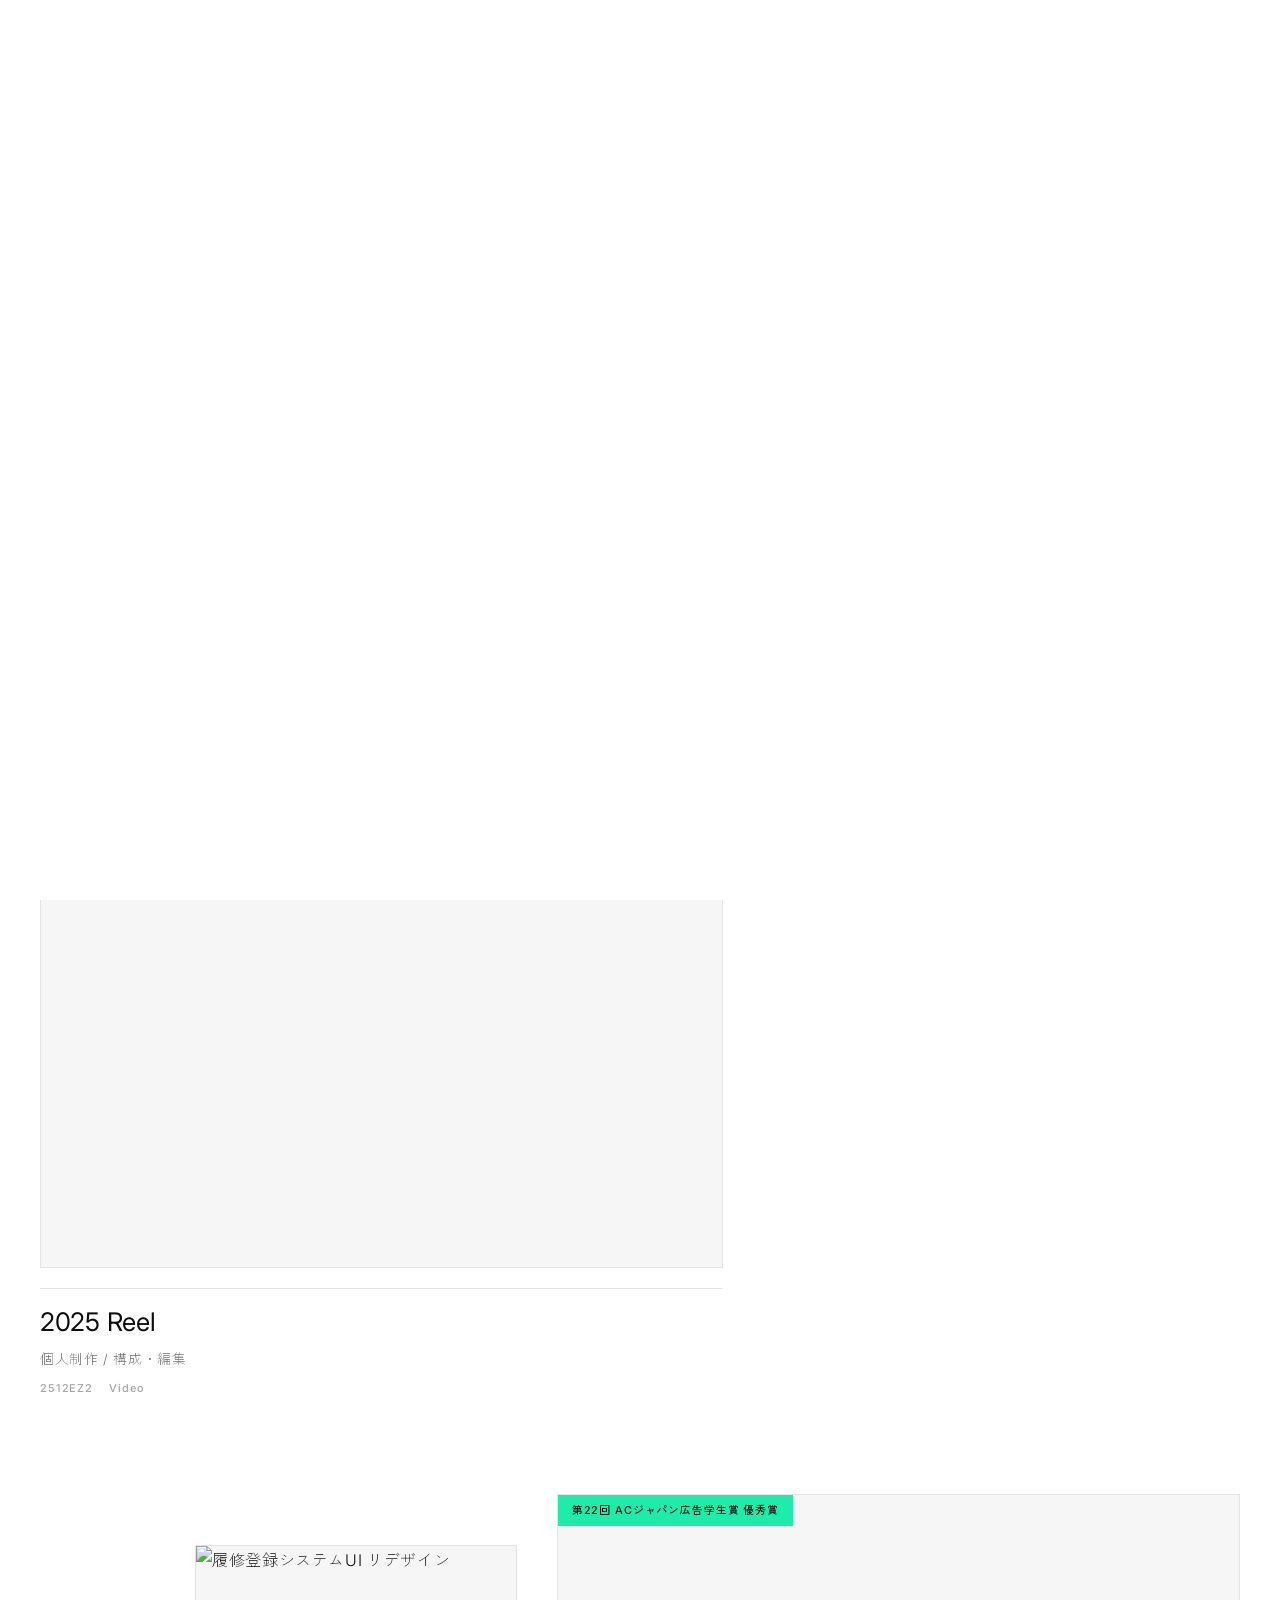
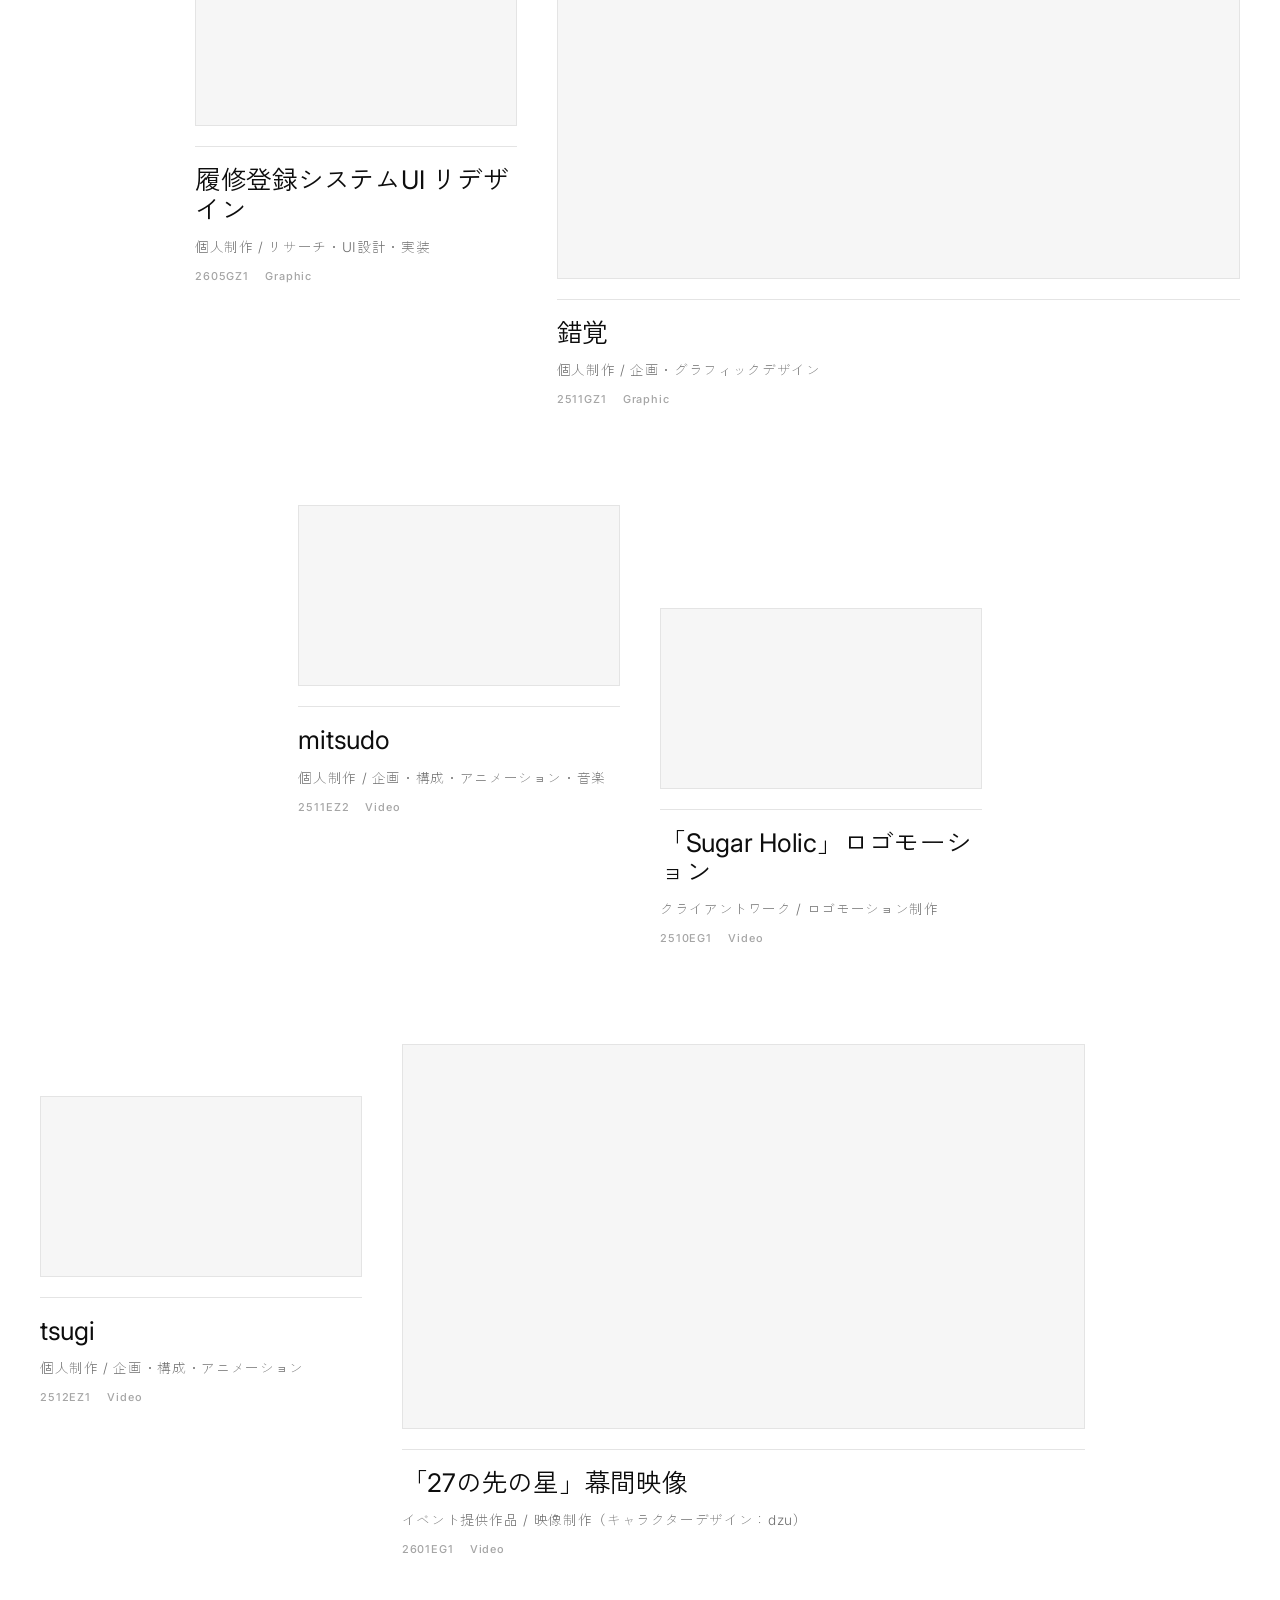
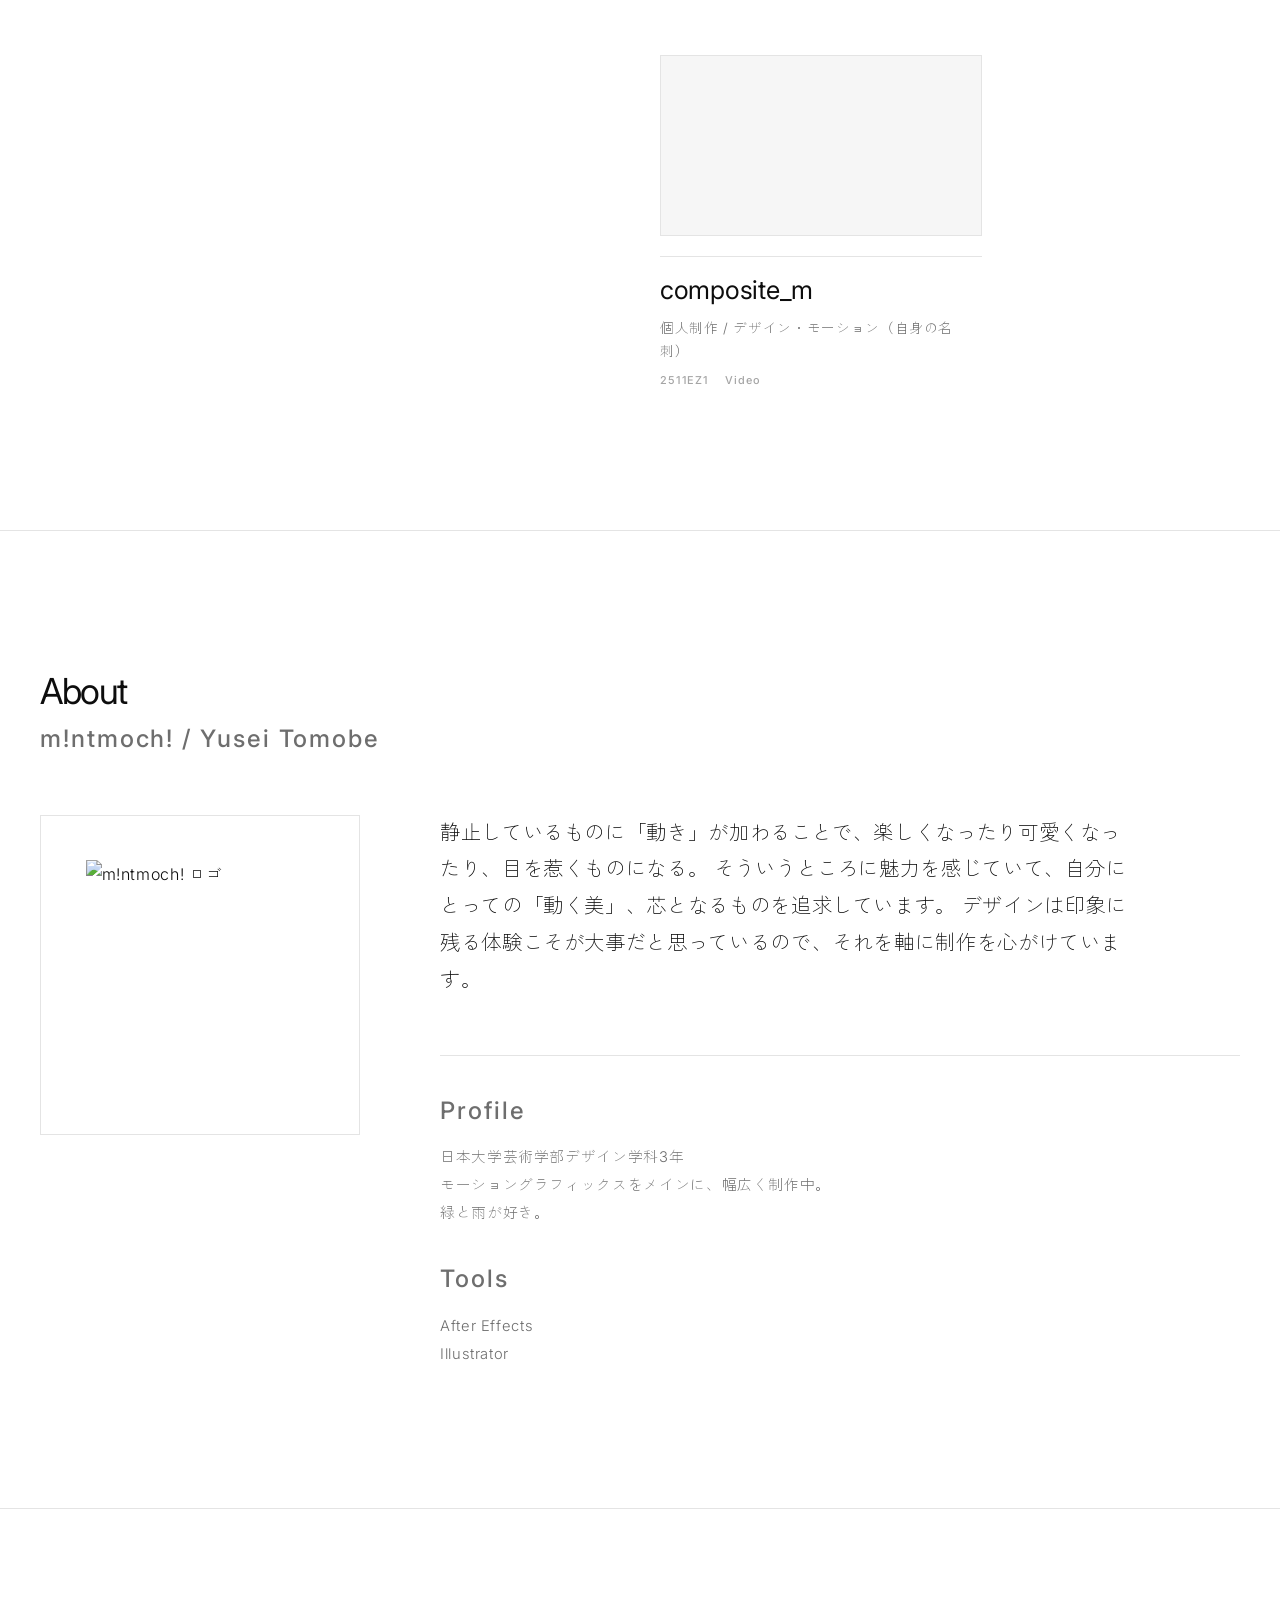
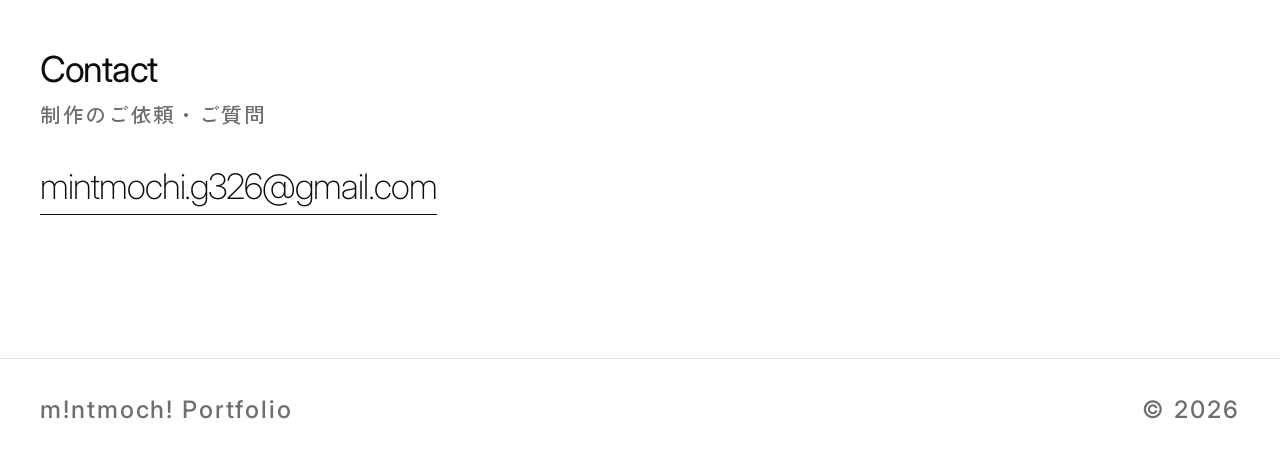
==== index.html @ 68bcf83d "ヘッダーロゴ・左揃え・大小配置・名称統一と、文字の調整パネルを追加 - ヘッダーに線ロゴを入れ、ホバーで1文字ずつ描き直す動きを追加 - スクロール進捗バーをヘッダー下端へ移し、4pxに - 見出し・" ====
<!DOCTYPE html>
<html lang="ja">

<head>
    <meta charset="UTF-8">
    <meta name="viewport" content="width=device-width, initial-scale=1.0">
    <!-- 検索エンジンには載せず、URLを直接知っている人だけが見られる状態にしている -->
    <meta name="robots" content="noindex,nofollow">

    <title>m!ntmoch! Portfolio</title>
    <meta name="description" content="友部優聖（m!ntmoch!）のポートフォリオ。日本大学芸術学部デザイン学科。制作物をまとめています。">
    <meta name="theme-color" content="#ffffff">

    <!-- OGP：URLをSNSやメールで共有したときに出るカード -->
    <meta property="og:type" content="website">
    <meta property="og:site_name" content="m!ntmoch! Portfolio">
    <meta property="og:title" content="m!ntmoch! Portfolio">
    <meta property="og:description" content="友部優聖（m!ntmoch!）のポートフォリオ。日本大学芸術学部デザイン学科。制作物をまとめています。">
    <meta property="og:url" content="https://mm-g326.github.io/">
    <meta property="og:image" content="https://mm-g326.github.io/assets/images/og-image.jpg">
    <meta property="og:image:width" content="1200">
    <meta property="og:image:height" content="630">
    <meta name="twitter:card" content="summary_large_image">

    <link rel="icon" href="./assets/favicon.svg" type="image/svg+xml">

    <link rel="preconnect" href="https://fonts.googleapis.com">
    <link rel="preconnect" href="https://fonts.gstatic.com" crossorigin>
    <link
        href="https://fonts.googleapis.com/css2?family=Inter:wght@200;300;400;500&family=Zen+Kaku+Gothic+New:wght@300;400;500&display=swap"
        rel="stylesheet">
    <link rel="stylesheet" href="style.css">
</head>

<body id="top">

    <!-- Splash Screen（そのブラウザで1回だけ再生） -->
    <div id="splash-screen">
        <video id="splash-video" src="./assets/videos/mmlogo_2.mp4" autoplay muted playsinline></video>
    </div>

    <!-- スクロール進捗バー（ヘッダー下端に沿う。このサイトで唯一グラデーションを使う場所） -->
    <div class="scroll-progress" aria-hidden="true"><span id="scroll-progress-bar"></span></div>

    <!-- Header -->
    <header class="site-header" id="site-header">
        <a href="#top" class="site-logo" id="site-logo" aria-label="m!ntmoch! トップへ">
            <!-- ロゴ（assets/favicon.svg）の文字ごとの線を使い、ホバーで1文字ずつ描き直す。
                 奥の紺が影、手前のミントが本体。動きは script.js「5. ヘッダーロゴ」と style.css 04 -->
            <svg class="logo-svg" viewBox="66 192 462 210" aria-hidden="true">
                <g class="logo-shadow" transform="translate(1.7 2.01)">
                    <g style="--i: 0"><polyline points="300.69 279.84 156.42 212.57 156.42 241.26 78.77 205.05 78.77 272.19" pathLength="1"/></g>
                    <g style="--i: 1"><line x1="316.25" y1="264.26" x2="221.88" y2="220.26" pathLength="1"/><circle cx="338.11" cy="277.38" r="11.03" pathLength="1"/></g>
                    <g style="--i: 2"><polyline points="405.02 305.69 405.04 271.64 366.58 253.71 366.5 365.97" pathLength="1"/></g>
                    <g style="--i: 3"><line x1="432.41" y1="318.21" x2="432.44" y2="238.55" pathLength="1"/><line x1="464.17" y1="277.48" x2="403.31" y2="249.09" pathLength="1"/></g>
                    <g style="--i: 4"><polyline points="314.2 368.42 169.94 301.14 169.94 329.83 92.28 293.62 92.28 360.76" pathLength="1"/></g>
                    <g style="--i: 5"><polyline points="250.37 313.09 288.82 331.02 288.82 296.96 250.37 279.03 250.35 313.09" pathLength="1"/></g>
                    <g style="--i: 6"><polyline points="346.97 357.01 308.52 339.08 308.52 305.03 346.97 322.96" pathLength="1"/></g>
                    <g style="--i: 7"><polyline points="405.02 383 405.04 348.95 366.58 331.02" pathLength="1"/></g>
                    <g style="--i: 8"><line x1="483.61" y1="366.08" x2="389.24" y2="322.07" pathLength="1"/><circle cx="505.47" cy="379.2" r="11.03" pathLength="1"/></g>
                </g>
                <g class="logo-front" transform="translate(-1.69 -2.01)">
                    <g style="--i: 0"><polyline points="300.69 279.84 156.42 212.57 156.42 241.26 78.77 205.05 78.77 272.19" pathLength="1"/></g>
                    <g style="--i: 1"><line x1="316.25" y1="264.26" x2="221.88" y2="220.26" pathLength="1"/><circle cx="338.11" cy="277.38" r="11.03" pathLength="1"/></g>
                    <g style="--i: 2"><polyline points="405.02 305.69 405.04 271.64 366.58 253.71 366.5 365.97" pathLength="1"/></g>
                    <g style="--i: 3"><line x1="432.41" y1="318.21" x2="432.44" y2="238.55" pathLength="1"/><line x1="464.17" y1="277.48" x2="403.31" y2="249.09" pathLength="1"/></g>
                    <g style="--i: 4"><polyline points="314.2 368.42 169.94 301.14 169.94 329.83 92.28 293.62 92.28 360.76" pathLength="1"/></g>
                    <g style="--i: 5"><polyline points="250.37 313.09 288.82 331.02 288.82 296.96 250.37 279.03 250.35 313.09" pathLength="1"/></g>
                    <g style="--i: 6"><polyline points="346.97 357.01 308.52 339.08 308.52 305.03 346.97 322.96" pathLength="1"/></g>
                    <g style="--i: 7"><polyline points="405.02 383 405.04 348.95 366.58 331.02" pathLength="1"/></g>
                    <g style="--i: 8"><line x1="483.61" y1="366.08" x2="389.24" y2="322.07" pathLength="1"/><circle cx="505.47" cy="379.2" r="11.03" pathLength="1"/></g>
                </g>
            </svg>
        </a>
        <nav class="site-nav" aria-label="メインメニュー">
            <a href="#works">Works</a>
            <a href="#about">About</a>
            <a href="#contact">Contact</a>
        </nav>
    </header>

    <main>
        <!-- Hero：タイポと動画を左右に並べて1画面に収め、下の Works が先に見え始めるようにしている -->
        <section class="hero">
            <div class="container hero-inner">
                <div class="hero-text">
                    <h1 class="hero-title">m!ntmoch! Portfolio</h1>
                    <p class="hero-lead"></p>
                </div>
                <div class="hero-media">
                    <video src="./assets/videos/HPB.mp4" autoplay loop muted playsinline aria-hidden="true"></video>
                </div>
            </div>
        </section>

        <!-- Works -->
        <section id="works" class="section">
            <div class="container">
                <div class="section-head fade-on-scroll">
                    <h2 class="section-title">Works</h2>
                    <span class="label" id="works-count"></span>
                </div>

                <div class="works-bar fade-on-scroll">
                    <p class="works-note"></p>
                    <div class="works-filter" role="group" aria-label="カテゴリーで絞り込み">
                        <button class="filter-btn active" data-filter="all" aria-pressed="true">All</button>
                        <button class="filter-btn" data-filter="video" aria-pressed="false">Video</button>
                        <button class="filter-btn" data-filter="graphic" aria-pressed="false">Graphic</button>
                    </div>
                </div>

                <!-- 作品カードは works-data.js の内容から home.js が自動生成します -->
                <div class="works-grid" id="works-grid"></div>
            </div>
        </section>

        <!-- About -->
        <section id="about" class="section">
            <div class="container">
                <div class="section-head fade-on-scroll">
                    <h2 class="section-title">About</h2>
                    <span class="label">m!ntmoch! / Yusei Tomobe</span>
                </div>

                <div class="about-grid">
                    <div class="about-media fade-on-scroll">
                        <img src="./assets/favicon.svg" alt="m!ntmoch! ロゴ" width="476" height="476"
                            class="about-logo">
                    </div>

                    <div class="about-body fade-on-scroll">
                        <p class="about-intro">
                            静止しているものに「動き」が加わることで、楽しくなったり可愛くなったり、目を惹くものになる。
                            そういうところに魅力を感じていて、自分にとっての「動く美」、芯となるものを追求しています。
                            デザインは印象に残る体験こそが大事だと思っているので、それを軸に制作を心がけています。
                        </p>

                        <dl class="about-meta">
                            <div>
                                <dt class="label">Profile</dt>
                                <dd>日本大学芸術学部デザイン学科3年<br>モーショングラフィックスをメインに、幅広く制作中。<br>緑と雨が好き。</dd>
                            </div>
                            <div>
                                <dt class="label">Tools</dt>
                                <dd>
                                    <ul class="about-tools">
                                        <li>After Effects</li>
                                        <li>Illustrator</li>
                                    </ul>
                                </dd>
                            </div>
                        </dl>
                    </div>
                </div>
            </div>
        </section>

        <!-- Contact -->
        <section id="contact" class="section">
            <div class="container">
                <div class="section-head fade-on-scroll">
                    <h2 class="section-title">Contact</h2>
                    <span class="label label-ja">制作のご依頼・ご質問</span>
                </div>
                <a href="mailto:mintmochi.g326@gmail.com" class="contact-email fade-on-scroll">
                    mintmochi.g326@gmail.com
                </a>
            </div>
        </section>
    </main>

    <footer class="site-footer">
        <div class="container">
            <span class="label">m!ntmoch! Portfolio</span>
            <span class="label">&copy; 2026</span>
        </div>
    </footer>

    <!-- データ → 共通処理 → このページ専用処理、の順で読み込む -->
    <script src="works-data.js"></script>
    <script src="script.js"></script>
    <script src="home.js"></script>
</body>

</html>
---- style.css ----
/* ===================================================================
   m!ntmoch! Portfolio - スタイルシート

   【デザインの方針】
     ・白ベース。面は「色」ではなく「罫線と余白」で分ける。
     ・巨大な見出しと極小のラベル、その対比だけで情報の階層を作る。
     ・角丸・影・枠線の装飾は使わない。
     ・色はミント（#1decaa）1色。ミント→ピンクのグラデーションは
       ヘッダー下端のスクロール進捗バー1箇所だけに限定する。
     ・フォントは細め（Light〜Regular）で統一する。

   【目次】
     00. 文字の調整パネル ← 文字サイズ・太さ・見出しまわりの余白はここだけ触ればよい
     01. 変数
     02. ベース
     03. 共通パーツ（ラベル / セクション見出し）
     04. スクロール進捗バー・ヘッダー
     05. ヒーロー
     06. Works
     07. 作品カード
     08. About
     09. Contact / フッター
     10. 作品詳細ページ
     11. スプラッシュ画面
     12. スクロール演出
     13. レスポンシブ
   =================================================================== */


/* ===================================================================
   00. 文字の調整パネル（VS Code で触るのはまずここ）

   見出し・ラベル・余白など、文字まわりの「よく調整する値」をここに集めた。
   下の各スタイルはこの変数を参照しているので、ここの数値を変えるだけで反映される。
   clamp(最小, 画面幅に比例, 最大) は、画面幅に応じて最小〜最大の間で伸び縮みする指定。
   =================================================================== */
:root {
    /* --- ヒーロー（ページ最上部の「m!ntmoch! Portfolio」） --- */
    --hero-title-size: clamp(2.8rem, 4vw, 6.5rem);

    /* --- セクション見出し（Works / About / Contact） --- */
    --section-title-size: clamp(2rem, 2.8vw, 2.75rem);
    /* 太さ。読み込んでいるのは 200 / 300 / 400 / 500 の4段階（それ以外は効かない） */
    --section-title-weight: 400;

    /* --- ラベル（見出し下の「08 Projects」、Profile / Tools、フッターなど） --- */
    /* 英字のラベル */
    --label-size: 1.5rem;
    /* 日本語のラベル（class="label label-ja" を付けたもの。今は「制作のご依頼・ご質問」だけ）。
       和文フォントは同じ数値でも英字より大きく見えるので、別に調整できるようにしてある */
    --label-size-ja: 1.3rem;
    --label-weight: 500;
    --label-tracking: 0.08em;

    /* --- 見出しまわりの余白 --- */
    /* 見出しとその下のラベルの間 */
    --section-head-gap: 8px;
    /* 見出しブロックから中身（作品一覧・本文）までの間 */
    --section-head-space: 56px;
    /* Contact だけ別指定。見出しブロックからメールアドレスまでの間 */
    --contact-head-space: 24px;

    /* --- Contact のメールアドレス --- */
    --contact-email-size: clamp(1rem, 3vw, 2.2rem);
}


/* ===================================================================
   01. 変数
   =================================================================== */
:root {
    /* 背景と文字。黒は #000 ではなく少し柔らげた #0d0d0d */
    --bg: #ffffff;
    --bg-sub: #f6f6f6;
    --ink: #0d0d0d;
    --ink-mid: #6e6e6e;
    --ink-weak: #a5a5a5;
    --line: #e4e4e4;

    /* アクセント。使う量を絞るほど効く */
    --mint: #1decaa;
    --pink: #eb2b98;
    --gradient-signature: linear-gradient(90deg, var(--mint), var(--pink));

    /* 欧文は Inter、和文は Zen Kaku Gothic New。
       両方を1つの font-family に並べると、文字ごとに自動で使い分けられる。 */
    --font: 'Inter', 'Zen Kaku Gothic New', sans-serif;

    /* 固定ヘッダーの高さ。ページ内ジャンプのズレ補正にも使う */
    --header-h: 72px;

    /* --- フォントサイズの段階 ---
       clamp() を使わない固定サイズは、この5段階だけを使う。
       以前は 0.66〜1rem の間に10種類が散らばっていたのを整理した。
       根拠は Ant Design の「フォントスケールは3〜5種類程度に抑えるべき」。

         1rem    … 本文
         0.92rem … 補足テキスト（キャプション、メタ情報の値、ロゴ）
         0.85rem … ナビ・操作要素（メニュー、フィルター、担当表記）
         0.75rem … 小さいラベル（戻るリンク、ダミー表示）
         0.68rem … 極小ラベル（作品コード、項目名）
       .label（見出し下の小字など）のサイズは「00. 文字の調整パネル」で個別に決めている。

       唯一の例外が .detail-award（0.78rem）。理由はその定義箇所のコメント参照。
       新しいサイズを足したくなったら、まず上のどれかに収まらないか考えること。 */

    /* 実測: 109ichiki.com が使っている曲線と完全に一致していたので据え置き。
       参考6サイト中4サイト（109ichiki / ds-k / komeinc / zeroten）が
       x1 が小さく(0.09〜0.22) y2 が 1 の ease-out 系だった。
       残り2つは別系統で、arkreis は ease-in-out 寄りの cubic-bezier(.785,.135,.15,.86)、
       unium は y1 が 1 を超えるオーバーシュート系の cubic-bezier(.4,1.07,1,1)。
       「全サイト共通」ではないので、4/6 の多数派に乗っている、という理解が正しい。 */
    --ease-out: cubic-bezier(0.16, 1, 0.3, 1);
}


/* ===================================================================
   02. ベース
   =================================================================== */
*,
*::before,
*::after {
    box-sizing: border-box;
    margin: 0;
    padding: 0;
}

html {
    /* ページ内リンクのジャンプだけ滑らかにする（ホイール操作はブラウザ標準のまま） */
    scroll-behavior: smooth;
}

body {
    font-family: var(--font);
    /* 本文は Light。細さがこのサイトの基本トーン */
    font-weight: 300;
    font-size: 1rem;
    /* 実測: 参考6サイトの和文本文は 1.6〜1.8 に集中（ds-k 1.8 / zeroten 1.6） */
    line-height: 1.75;
    /* 実測: 和文の本文には正の字送りを入れるのが共通。zeroten が .04em を93回使用 */
    letter-spacing: 0.04em;
    background-color: var(--bg);
    color: var(--ink);
    -webkit-font-smoothing: antialiased;
    overflow-x: hidden;
}

h1,
h2,
h3 {
    font-weight: 300;
    line-height: 1.15;
    letter-spacing: -0.02em;
}

a {
    color: inherit;
    text-decoration: none;
}

img,
video,
svg {
    display: block;
    max-width: 100%;
}

ul {
    list-style: none;
}

/* JSが hidden 属性で出し分けしている要素を、確実に隠す */
[hidden] {
    display: none !important;
}

a:focus-visible,
button:focus-visible {
    outline: 2px solid var(--mint);
    outline-offset: 4px;
}

/* コンテナ幅を持たず、左右の余白だけで制御する全幅レイアウト。
   実測で参考6サイト中4サイト（109ichiki / ds-k / unium / arkreis）がこの方式だった。
   作品を画面幅いっぱいに見せられるのが利点。
   代わりに、長く読ませるテキストには個別に max-width を置いて行長を抑える。 */
.container {
    width: 100%;
    padding: 0 40px;
}

/* 読ませる文章は行長を抑える。全角で 30〜46 文字程度に収まる幅 */
.about-intro,
.works-note {
    max-width: 34em;
}

.section {
    padding: 140px 0;
    /* 固定ヘッダーに見出しが隠れないようにする */
    scroll-margin-top: var(--header-h);
}

/* セクションの区切りは、背景色ではなく1本の罫線で行う */
.section + .section > .container {
    border-top: 1px solid var(--line);
    padding-top: 0;
}

.section + .section {
    padding-top: 0;
}

.section + .section .section-head {
    padding-top: 140px;
}


/* ===================================================================
   03. 共通パーツ
   =================================================================== */

/* 極小ラベル。作品コード・項目名・注釈など、
   「読ませない情報」はすべてこのスタイルに統一する。
   字送りは 0.08em。実測では ds-k が .08em を244回使っており、6サイト中の最頻値。
   0.16em は実測の最大値(.11em)より広く、間延びして見えるため下げた。
   以前は text-transform: uppercase で全部大文字にしていたが、書いたとおりの表記で出すことにした
   （大文字にしたい箇所は HTML 側で大文字で書く）。 */
.label {
    display: inline-block;
    font-size: var(--label-size);
    font-weight: var(--label-weight);
    letter-spacing: var(--label-tracking);
    line-height: 1.6;
    color: var(--ink-mid);
}

.label-ja {
    font-size: var(--label-size-ja);
}

/* セクション見出し。英字の見出しの真下にラベルを置き、情報をすべて左端に揃える。
   以前は見出しを左・ラベルを右端に離していたが、視線が左右に往復して疲れるため変更。
   ページ全体で「左端を縦に読み下ろせば全部わかる」状態を保つこと。 */
.section-head {
    display: flex;
    flex-direction: column;
    align-items: flex-start;
    gap: var(--section-head-gap);
    margin-bottom: var(--section-head-space);
}

#contact .section-head {
    margin-bottom: var(--contact-head-space);
}

/* 以前は最大 6rem あり、本文との差が大きすぎて見出しだけ浮いていた。
   作品カードの作品名（最大 1.6rem）の2倍弱に抑え、ページの中に馴染ませる */
.section-title {
    font-size: var(--section-title-size);
    font-weight: var(--section-title-weight);
    letter-spacing: -0.04em;
}

/* ===================================================================
   04. スクロール進捗バー・ヘッダー
   =================================================================== */

/* このサイトで唯一グラデーションを使う場所。
   装飾ではなく「今どこにいるか」を示す機能として置いている。
   画面の最上端（2px）では目に入らなかったので、ヘッダーの下端に沿わせて太くした。
   ヘッダーの罫線（1px）の上に重ねて、罫線が色で満ちていくように見せる。 */
.scroll-progress {
    position: fixed;
    top: calc(var(--header-h) - 4px);
    left: 0;
    width: 100%;
    height: 4px;
    z-index: 1200;
    pointer-events: none;
}

.scroll-progress span {
    display: block;
    height: 100%;
    width: 0;
    background: var(--gradient-signature);
    transform-origin: left center;
}

.site-header {
    position: fixed;
    top: 0;
    left: 0;
    width: 100%;
    height: var(--header-h);
    z-index: 1100;
    display: flex;
    align-items: center;
    justify-content: space-between;
    gap: 24px;
    padding: 0 40px;
    /* 最初は透明。スクロールすると白い下地と罫線が出る */
    background-color: transparent;
    border-bottom: 1px solid transparent;
    transition: background-color 0.4s ease, border-color 0.4s ease;
}

.site-header.is-scrolled {
    background-color: rgba(255, 255, 255, 0.82);
    backdrop-filter: blur(12px);
    border-bottom-color: var(--line);
}

/* ヘッダーロゴ。assets/favicon.svg と同じ線のロゴを、文字ごとに分けて埋め込んでいる。
   色はサイトのミント(#1decaa)ではなく、ロゴ本来の2色（ミント #53ba9a / 紺 #242b59）。
   小さく表示すると元の線幅(4)では細すぎて消えるので、ここだけ太くしている。 */
.site-logo {
    display: block;
    line-height: 0;
}

.logo-svg {
    height: 34px;
    width: auto;
    overflow: visible;
    fill: none;
    stroke-width: 8;
    stroke-linecap: round;
    stroke-linejoin: round;
}

.logo-front {
    stroke: #53ba9a;
}

.logo-shadow {
    stroke: #242b59;
}

/* ホバー（スマホではタップ）で、1文字ずつ線が抜けて描き直される。
   各線に pathLength="1" を付けてあるので、長さの違う線も同じ「0→1」で扱える。
   破線の位置を 0 → -2 へずらすと、線が終点側へ抜けて消え、始点から再び描かれる。
   --i は文字の順番（HTML側の style で指定）。紺の影は少し遅れて追いかける。 */
.site-logo.is-drawing .logo-svg g > * {
    stroke-dasharray: 1 1;
    animation: logo-redraw 0.9s cubic-bezier(0.65, 0, 0.35, 1) both;
    animation-delay: calc(var(--i) * 55ms);
}

.site-logo.is-drawing .logo-shadow g > * {
    animation-delay: calc(var(--i) * 55ms + 90ms);
}

@keyframes logo-redraw {
    from {
        stroke-dashoffset: 0;
    }

    to {
        stroke-dashoffset: -2;
    }
}

.site-nav {
    display: flex;
    gap: 28px;
}

.site-nav a {
    position: relative;
    font-size: 0.85rem;
    font-weight: 400;
    letter-spacing: 0.06em;
    padding: 4px 0;
    color: var(--ink);
}

/* ホバーで下線が左から伸びる。動きはこの程度に抑える */
.site-nav a::after {
    content: '';
    position: absolute;
    left: 0;
    bottom: 0;
    width: 100%;
    height: 1px;
    background-color: var(--mint);
    transform: scaleX(0);
    transform-origin: left center;
    transition: transform 0.4s var(--ease-out);
}

.site-nav a:hover::after {
    transform: scaleX(1);
}


/* ===================================================================
   05. ヒーロー
   =================================================================== */
.hero {
    padding-top: calc(var(--header-h) + 48px);
    padding-bottom: 40px;
}

/* タイポを左、動画を右に。1画面に収まる高さにして、
   スクロールする前に Works の見出しが見え始めるようにしている。 */
.hero-inner {
    display: grid;
    grid-template-columns: minmax(0, 1fr) minmax(0, 1.1fr);
    gap: 64px;
    align-items: center;
}

.hero-text {
    min-width: 0;
}

.hero-title {
    /* 画面幅に応じて滑らかに拡大縮小する。左半分に収まる大きさに調整 */
    font-size: var(--hero-title-size);
    font-weight: 200;
    letter-spacing: -0.05em;
    line-height: 1;
    margin: 20px 0 32px;
}

.hero-lead {
    /* ヒーローの左カラム幅に収まればよいので、折り返しが不自然にならない程度に広く取る */
    max-width: 42em;
    font-size: clamp(0.95rem, 1.4vw, 1.1rem);
    color: var(--ink-mid);
}

.hero-media {
    width: 100%;
    aspect-ratio: 16/9;
    overflow: hidden;
    background-color: var(--bg-sub);
    border: 1px solid var(--line);
}

.hero-media video {
    width: 100%;
    height: 100%;
    object-fit: cover;
}


/* ===================================================================
   06. Works
   =================================================================== */
.works-bar {
    display: flex;
    flex-wrap: wrap;
    align-items: baseline;
    justify-content: flex-start;
    gap: 16px 32px;
    padding-bottom: 24px;
    margin-bottom: 56px;
    border-bottom: 1px solid var(--line);
}

.works-note {
    font-size: 0.92rem;
    color: var(--ink-mid);
}

/* 文言を空にしたときは、場所ごと消してフィルターを左端に寄せる */
.works-note:empty {
    display: none;
}

.works-filter {
    display: flex;
    gap: 28px;
}

.filter-btn {
    position: relative;
    background: none;
    border: none;
    padding: 4px 0;
    font-family: inherit;
    font-size: 0.85rem;
    font-weight: 400;
    letter-spacing: 0.06em;
    color: var(--ink-weak);
    cursor: pointer;
    transition: color 0.3s ease;
}

.filter-btn:hover,
.filter-btn.active {
    color: var(--ink);
}

.filter-btn::after {
    content: '';
    position: absolute;
    left: 0;
    bottom: -2px;
    width: 100%;
    height: 1px;
    background-color: var(--ink);
    transform: scaleX(0);
    transform-origin: left center;
    transition: transform 0.4s var(--ease-out);
}

.filter-btn.active::after {
    transform: scaleX(1);
}


/* ===================================================================
   07. 作品カード
   =================================================================== */
/* 見てほしい作品は大きく、それ以外は小さく。大小を混ぜて、わざと揃えすぎない。
   どのカードを大きくするかは works-data.js の size: "large"。
   位置は home.js の layoutWorks() が計算し、CSS 変数で渡してくる：
     --col  何列目から置くか / --span 何列ぶん使うか
     --row  何行目か        / --drop 行の中でどれだけ下げるか */
.works-grid {
    display: grid;
    grid-template-columns: repeat(24, minmax(0, 1fr));
    gap: 96px 40px;
    align-items: start;
}

.work-item {
    grid-column: var(--col, auto) / span var(--span, 6);
    grid-row: var(--row, auto);
    margin-top: var(--drop, 0px);
}

.work-item.is-hidden {
    display: none !important;
}

/* 白背景の作品がページの白に溶けてしまうので、細い罫線で輪郭を与える */
.work-image-container {
    position: relative;
    width: 100%;
    aspect-ratio: 16/9;
    overflow: hidden;
    background-color: var(--bg-sub);
    border: 1px solid var(--line);
}

/* img でも video でも、枠に合わせて切り抜く（縦横比は崩さない） */
.work-image {
    position: absolute;
    inset: 0;
    width: 100%;
    height: 100%;
    object-fit: cover;
    transition: transform 0.6s var(--ease-out);
}

.work-item:hover .work-image {
    transform: scale(1.03);
}

/* ホバー時のオーバーレイ。白い紗をかけてアイコンを浮かせる */
.work-hover-overlay {
    position: absolute;
    inset: 0;
    display: flex;
    align-items: center;
    justify-content: center;
    background-color: rgba(255, 255, 255, 0.55);
    backdrop-filter: blur(2px);
    opacity: 0;
    transition: opacity 0.4s var(--ease-out);
}

.work-item:hover .work-hover-overlay,
.work-item:focus-visible .work-hover-overlay {
    opacity: 1;
}

.overlay-icon {
    display: flex;
    align-items: center;
    justify-content: center;
    width: 66px;
    height: 66px;
    border-radius: 50%;
    background-color: var(--ink);
    color: var(--bg);
    transform: scale(0.85);
    transition: transform 0.4s var(--ease-out);
}

.work-item:hover .overlay-icon,
.work-item:focus-visible .overlay-icon {
    transform: scale(1);
}

/* 受賞バッジ。金色をやめ、ミントの小さな帯にした */
.work-award {
    position: absolute;
    top: 0;
    left: 0;
    z-index: 2;
    max-width: 100%;
    padding: 8px 14px;
    background-color: var(--mint);
    color: var(--ink);
    font-size: 0.68rem;
    font-weight: 500;
    letter-spacing: 0.08em;
    line-height: 1.4;
}

/* --- カード下のテキスト --- */
.work-info {
    margin-top: 20px;
    padding-top: 18px;
    border-top: 1px solid var(--line);
}

.work-title {
    font-size: clamp(1.25rem, 2vw, 1.6rem);
    font-weight: 400;
    letter-spacing: -0.01em;
    margin-bottom: 12px;
    transition: color 0.3s ease;
}

.work-item:hover .work-title {
    color: var(--ink-mid);
}

.work-role {
    font-size: 0.85rem;
    font-weight: 300;
    line-height: 1.7;
    color: var(--ink-mid);
    margin-bottom: 8px;
}

/* 作品コードと VIDEO / GRAPHIC を1行にまとめる。
   以前は種別だけカードの右端にあり、作品名から視線を右へ飛ばす必要があった */
.work-category {
    display: flex;
    gap: 16px;
    font-size: 0.68rem;
    font-weight: 500;
    letter-spacing: 0.08em;
    color: var(--ink-weak);
}


/* ===================================================================
   08. About
   =================================================================== */
.about-grid {
    display: grid;
    grid-template-columns: 320px 1fr;
    gap: 80px;
    align-items: start;
}

.about-media {
    border: 1px solid var(--line);
    aspect-ratio: 1/1;
    display: flex;
    align-items: center;
    justify-content: center;
}

.about-logo {
    width: 72%;
    height: auto;
}

.about-intro {
    font-size: clamp(1.05rem, 1.6vw, 1.3rem);
    font-weight: 300;
    line-height: 1.8;
    margin-bottom: 56px;
}

.about-meta {
    /* Profile と Tools を横に並べず縦に積み、左端から読み下ろせるようにする */
    display: grid;
    gap: 32px;
    padding-top: 36px;
    border-top: 1px solid var(--line);
}

.about-meta dt {
    margin-bottom: 14px;
}

.about-meta dd {
    font-size: 0.92rem;
    color: var(--ink-mid);
    line-height: 1.9;
}

.about-tools li {
    font-size: 0.92rem;
    color: var(--ink-mid);
}


/* ===================================================================
   09. Contact / フッター
   =================================================================== */
.contact-email {
    display: inline-block;
    position: relative;
    font-size: var(--contact-email-size);
    font-weight: 200;
    letter-spacing: -0.03em;
    word-break: break-all;
}

.contact-email::after {
    content: '';
    position: absolute;
    left: 0;
    bottom: 0.08em;
    width: 100%;
    height: 1px;
    background-color: var(--ink);
    transform-origin: left center;
    transition: transform 0.5s var(--ease-out), background-color 0.4s ease;
}

.contact-email:hover::after {
    background-color: var(--mint);
    transform: scaleY(2);
}

.site-footer {
    padding: 32px 0;
    border-top: 1px solid var(--line);
}

.site-footer .container {
    display: flex;
    justify-content: space-between;
    gap: 16px;
}


/* ===================================================================
   10. 作品詳細ページ
   =================================================================== */
/* 詳細ページも全幅。ただし文章は下の .detail-info-body 等で行長を抑える */
.detail-container {
    padding-top: calc(var(--header-h) + 72px);
    padding-bottom: 120px;
}

/* 一覧に戻るリンク。左上に小さく置く */
.back-btn {
    position: fixed;
    top: 0;
    left: 0;
    z-index: 1100;
    height: var(--header-h);
    display: flex;
    align-items: center;
    gap: 12px;
    padding: 0 40px;
    font-size: 0.75rem;
    font-weight: 500;
    letter-spacing: 0.08em;
    color: var(--ink);
}

.back-btn svg {
    width: 16px;
    height: 16px;
    transition: transform 0.4s var(--ease-out);
}

.back-btn:hover svg {
    transform: translateX(-5px);
}

/* --- タイトルまわり --- */
.detail-header {
    /* 作品コードを右端ではなくタイトルの上に置き、左端に揃える */
    display: flex;
    flex-direction: column;
    align-items: flex-start;
    gap: 12px;
    padding-bottom: 28px;
    margin-bottom: 40px;
    border-bottom: 1px solid var(--line);
}

.detail-header-main {
    min-width: 0;
}

.detail-header h1 {
    font-size: clamp(2rem, 5vw, 3.4rem);
    font-weight: 300;
}

.detail-role {
    margin-top: 14px;
    font-size: 0.92rem;
    color: var(--ink-mid);
}

.detail-code {
    order: -1;
    font-size: 0.68rem;
    font-weight: 500;
    letter-spacing: 0.08em;
    color: var(--ink-weak);
}

/* 受賞歴。色は一覧カードの .work-award と同じミントの帯で揃えているが、
   文字サイズだけは 0.78rem と大きめにしてある。これは不揃いではなく使い分け。
   一覧では「サムネイルに重なる小さな標識」で作品画像の邪魔をしてはいけないのに対し、
   詳細ページでは「白い余白に単独で置かれる見出し級の事実」だから。
   受賞歴はこのポートフォリオで唯一の外部評価なので、ここは大きいままにしている。
   下記フォントサイズ5段階の、唯一の例外。 */
.detail-award {
    display: inline-block;
    margin-bottom: 36px;
    padding: 9px 18px;
    background-color: var(--mint);
    color: var(--ink);
    font-size: 0.78rem;
    font-weight: 500;
    letter-spacing: 0.08em;
}

/* --- 映像レイアウト --- */
.youtube-wrapper {
    position: relative;
    width: 100%;
    /* 16:9 の比率を保つための定番の書き方 */
    padding-bottom: 56.25%;
    height: 0;
    overflow: hidden;
    background-color: var(--bg-sub);
    margin-bottom: 40px;
}

.youtube-wrapper iframe {
    position: absolute;
    top: 0;
    left: 0;
    width: 100%;
    height: 100%;
    border: 0;
}

.scenes-grid {
    display: grid;
    grid-template-columns: repeat(2, 1fr);
    gap: 24px;
    margin-bottom: 80px;
}

.scene-item {
    position: relative;
    width: 100%;
    aspect-ratio: 16/9;
    overflow: hidden;
    background-color: var(--bg-sub);
    border: 1px solid var(--line);
}

.scene-item img {
    width: 100%;
    height: 100%;
    object-fit: cover;
}

/* --- 平面レイアウト --- */
/* 作品そのものを見せる場所なので、切り抜かず全体を表示する */
.graphic-wrapper {
    width: 100%;
    margin-bottom: 80px;
    background-color: var(--bg-sub);
    border: 1px solid var(--line);
}

.graphic-wrapper img {
    width: 100%;
    height: auto;
}

.graphic-wrapper.dummy-scene {
    min-height: 480px;
}

/* --- 概要 --- */
/* 白い箱に枠線、をやめて、罫線と余白だけで区切る */
.detail-info-box {
    display: grid;
    grid-template-columns: 180px minmax(0, 1fr);
    gap: 48px;
    padding-top: 40px;
    border-top: 1px solid var(--ink);
}

/* 概要の本文。全幅にしても行が長くなりすぎないように抑える */
.detail-info-body {
    max-width: 52em;
}

.detail-info-heading {
    font-size: 0.68rem;
    font-weight: 500;
    letter-spacing: 0.08em;
    color: var(--ink-mid);
}

.detail-info-box p {
    font-size: 1rem;
    line-height: 1.8;
    color: var(--ink-mid);
}

/* 1行のリード文。ここだけ読めば作品の要点が伝わるようにしている。
   （.detail-info-box p より後に書かないと、本文のサイズに上書きされる） */
.detail-info-box .detail-summary {
    font-size: clamp(1.15rem, 2vw, 1.5rem);
    font-weight: 300;
    line-height: 1.7;
    letter-spacing: -0.01em;
    color: var(--ink);
    margin-bottom: 32px;
}

.detail-site-link {
    display: inline-flex;
    align-items: center;
    gap: 12px;
    margin-top: 28px;
    padding-bottom: 4px;
    border-bottom: 1px solid var(--ink);
    font-size: 0.92rem;
    font-weight: 400;
    color: var(--ink);
    transition: color 0.3s ease, border-color 0.3s ease;
}

/* ミント緑は白背景でコントラスト比 1.54:1 しかなく、文字色には使えない
   （WCAG AA は通常文字 4.5:1、大きな文字でも 3:1）。
   文字は黒のままにして、下線だけミントにすることでブランド感と可読性を両立させる。 */
.detail-site-link:hover {
    color: var(--ink);
    border-bottom-color: var(--mint);
    border-bottom-width: 2px;
}

.detail-site-link svg {
    width: 14px;
    height: 14px;
}

.detail-meta {
    display: grid;
    grid-template-columns: repeat(auto-fit, minmax(170px, 1fr));
    gap: 28px;
    margin-top: 48px;
    padding-top: 32px;
    border-top: 1px solid var(--line);
}

/* 項目名は日本語なので、英字ラベルより字間を詰める */
.detail-meta dt {
    font-size: 0.68rem;
    font-weight: 500;
    letter-spacing: 0.08em;
    color: var(--ink-weak);
    margin-bottom: 12px;
}

.detail-meta dd {
    font-size: 0.92rem;
    line-height: 1.75;
    color: var(--ink);
}

/* --- 制作プロセス --- */
.ui-images-gallery {
    margin-top: 120px;
    padding-top: 40px;
    border-top: 1px solid var(--ink);
}

.ui-images-heading {
    font-size: 0.68rem;
    font-weight: 500;
    letter-spacing: 0.08em;
    color: var(--ink-mid);
    margin-bottom: 48px;
}

.ui-image-figure {
    margin-bottom: 72px;
}

.ui-image-figure img {
    width: 100%;
    height: auto;
    background-color: var(--bg-sub);
    border: 1px solid var(--line);
}

/* 縦長の画像は、キャプションを右に置いた方が読みやすい（layout: "split"） */
.ui-image-split {
    display: grid;
    grid-template-columns: 48% 1fr;
    gap: 48px;
    align-items: start;
    margin-bottom: 72px;
}

.ui-image-split-left img {
    width: 100%;
    height: auto;
    background-color: var(--bg-sub);
    border: 1px solid var(--line);
}

.ui-image-caption {
    max-width: 52em;
    margin-top: 24px;
    font-size: 0.92rem;
    line-height: 1.8;
    color: var(--ink-mid);
}

.ui-image-caption-split {
    margin-top: 0;
}

/* --- 前後の作品へのリンク --- */
.detail-pager {
    display: grid;
    grid-template-columns: 1fr 1fr;
    margin-top: 120px;
    border-top: 1px solid var(--ink);
}

.detail-pager-link {
    display: flex;
    flex-direction: column;
    gap: 12px;
    padding: 36px 0;
    transition: opacity 0.3s var(--ease-out);
}

.detail-pager-next {
    align-items: flex-end;
    text-align: right;
}

.detail-pager-link:hover {
    opacity: 0.45;
}

.detail-pager-label {
    font-size: 0.68rem;
    font-weight: 500;
    letter-spacing: 0.08em;
    color: var(--ink-weak);
}

.detail-pager-title {
    font-size: clamp(1.05rem, 2vw, 1.45rem);
    font-weight: 300;
    line-height: 1.4;
}

/* --- 画像がまだ無いときのダミー表示 --- */
.dummy-bg {
    background-color: var(--bg-sub);
}

.dummy-scene {
    display: flex;
    justify-content: center;
    align-items: center;
    background-color: var(--bg-sub);
}

.dummy-text {
    font-size: 0.75rem;
    font-weight: 500;
    letter-spacing: 0.08em;
    color: var(--ink-weak);
}


/* ===================================================================
   11. スプラッシュ画面
   =================================================================== */
#splash-screen {
    position: fixed;
    inset: 0;
    background-color: var(--bg);
    z-index: 9999;
    display: flex;
    justify-content: center;
    align-items: center;
    transition: opacity 0.9s var(--ease-out), visibility 0.9s ease;
}

#splash-screen.hidden {
    opacity: 0;
    visibility: hidden;
}

#splash-video {
    width: 32vw;
    max-width: 340px;
    aspect-ratio: 16/9;
    object-fit: cover;
}


/* ===================================================================
   12. スクロール演出
   控えめに。下から少しだけ上がって、静かに現れる。
   =================================================================== */
/* 実測: 6サイトの transition は 0.3〜0.5秒に集中し、最頻値は 0.4秒。
   1秒は遅すぎたため 0.5秒に。イージングは据え置き（後述の理由による）。 */
.fade-on-scroll {
    opacity: 0;
    transform: translateY(24px);
    transition: opacity 0.5s var(--ease-out), transform 0.5s var(--ease-out);
}

.fade-on-scroll.is-visible {
    opacity: 1;
    transform: translateY(0);
}


/* ===================================================================
   13. レスポンシブ
   =================================================================== */
@media (min-width: 1600px) {
    .container,
    .site-header,
    .back-btn {
        padding-left: 56px;
        padding-right: 56px;
    }
}

@media (max-width: 1024px) {
    .hero-inner {
        grid-template-columns: 1fr;
        gap: 40px;
    }

    .works-grid {
        gap: 72px 28px;
    }

    .about-grid {
        grid-template-columns: 240px 1fr;
        gap: 48px;
    }

    .detail-info-box {
        grid-template-columns: 1fr;
        gap: 24px;
    }
}

@media (max-width: 768px) {
    .container,
    .site-header,
    .back-btn {
        padding-left: 24px;
        padding-right: 24px;
    }

    .section {
        padding: 96px 0;
    }

    .section + .section .section-head {
        padding-top: 96px;
    }

    .site-nav {
        gap: 18px;
    }

    .logo-svg {
        height: 28px;
    }

    .hero {
        padding-top: calc(var(--header-h) + 48px);
    }

    .hero-text {
        padding-bottom: 48px;
    }

    /* スマホでは大小の配置をやめて1列にし、1枚あたりを大きく見せる */
    .works-grid {
        grid-template-columns: 1fr;
        gap: 56px;
    }

    .work-item {
        grid-column: 1 / -1;
        grid-row: auto;
        margin-top: 0;
    }

    .about-grid {
        grid-template-columns: 1fr;
        gap: 40px;
    }

    .about-media {
        max-width: 200px;
    }

    .about-intro {
        margin-bottom: 40px;
    }

    .detail-container {
        padding-top: calc(var(--header-h) + 40px);
    }

    /* 2列だと1枚が小さすぎるので、縦1列にする */
    .scenes-grid {
        grid-template-columns: 1fr;
    }

    .ui-image-split {
        grid-template-columns: 1fr;
        gap: 24px;
    }

    .ui-image-caption-split {
        margin-top: 0;
    }

    .detail-pager {
        grid-template-columns: 1fr;
    }

    .detail-pager-next {
        align-items: flex-start;
        text-align: left;
        border-top: 1px solid var(--line);
    }

    #splash-video {
        width: 60vw;
    }
}


/* ===================================================================
   14. アニメーションを減らす設定をしている人向け
   =================================================================== */
@media (prefers-reduced-motion: reduce) {
    html {
        scroll-behavior: auto;
    }

    *,
    *::before,
    *::after {
        animation-duration: 0.01ms !important;
        animation-iteration-count: 1 !important;
        transition-duration: 0.01ms !important;
    }
}
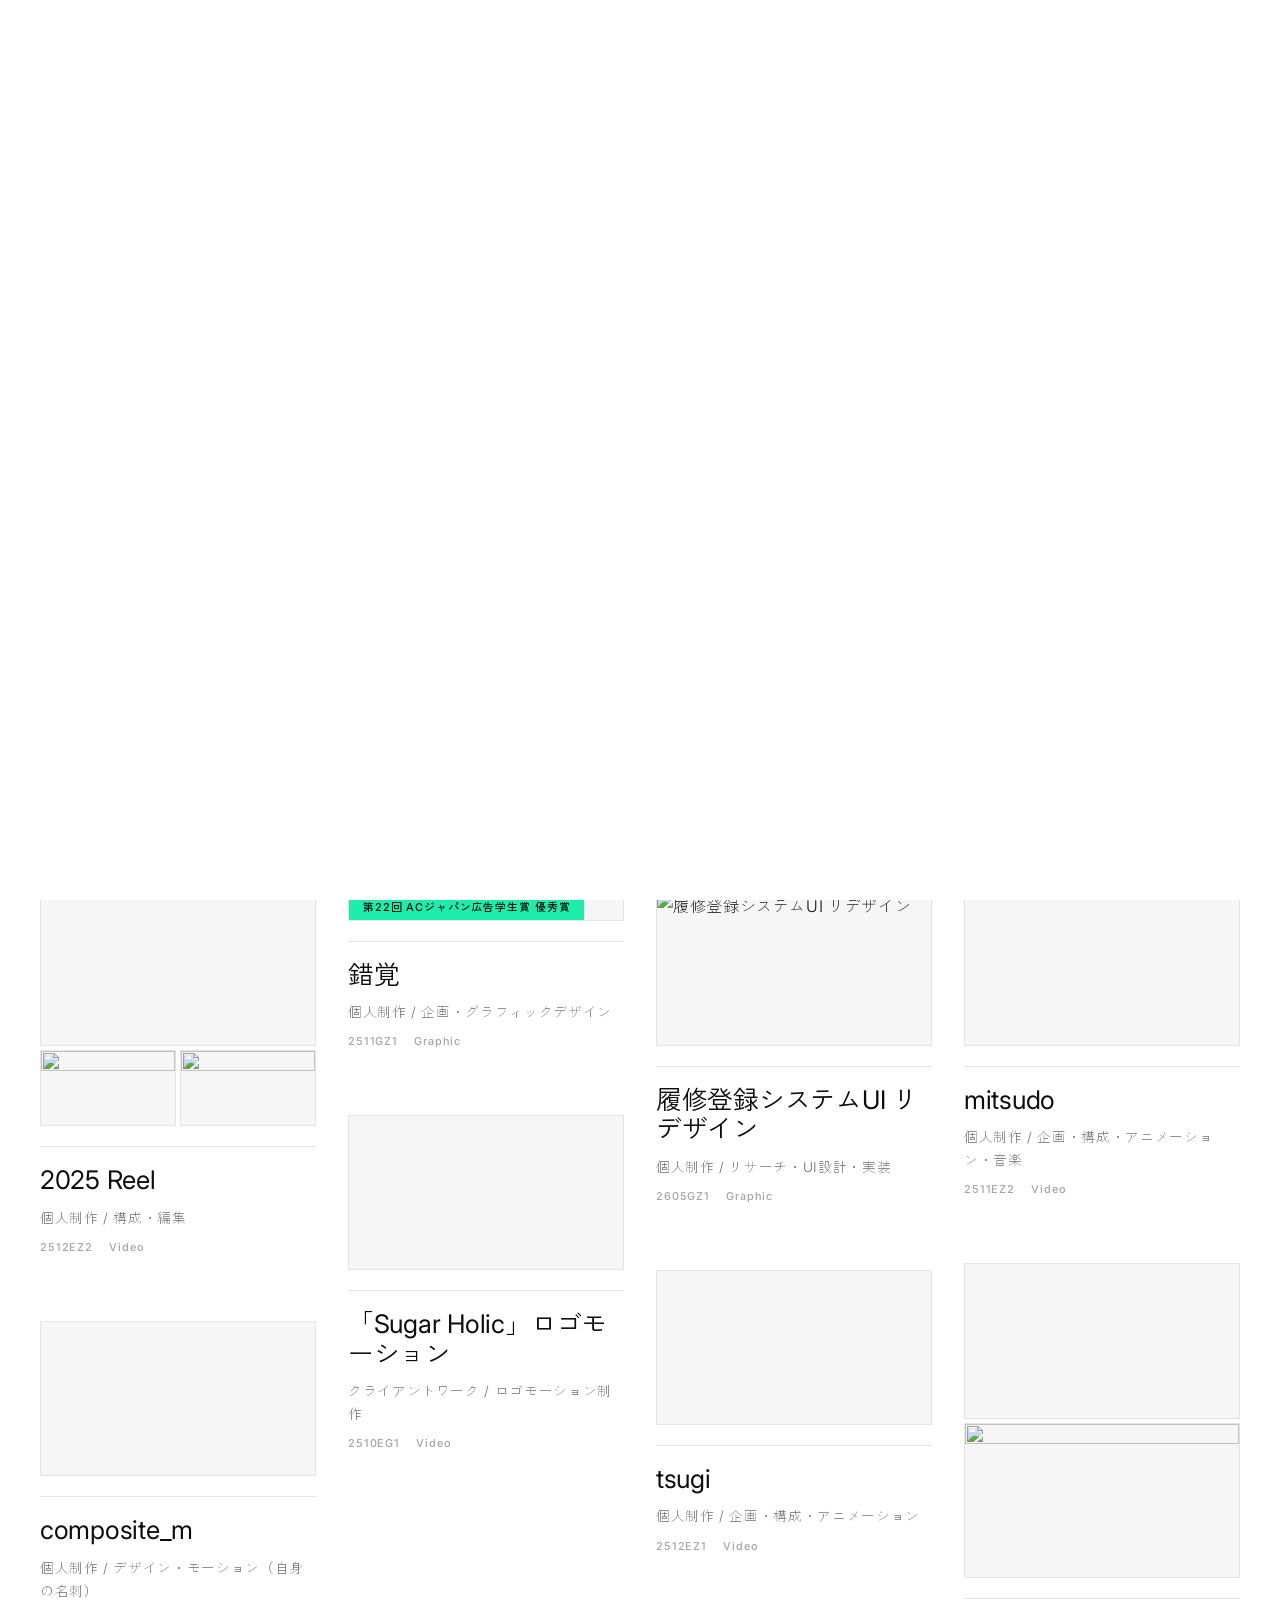
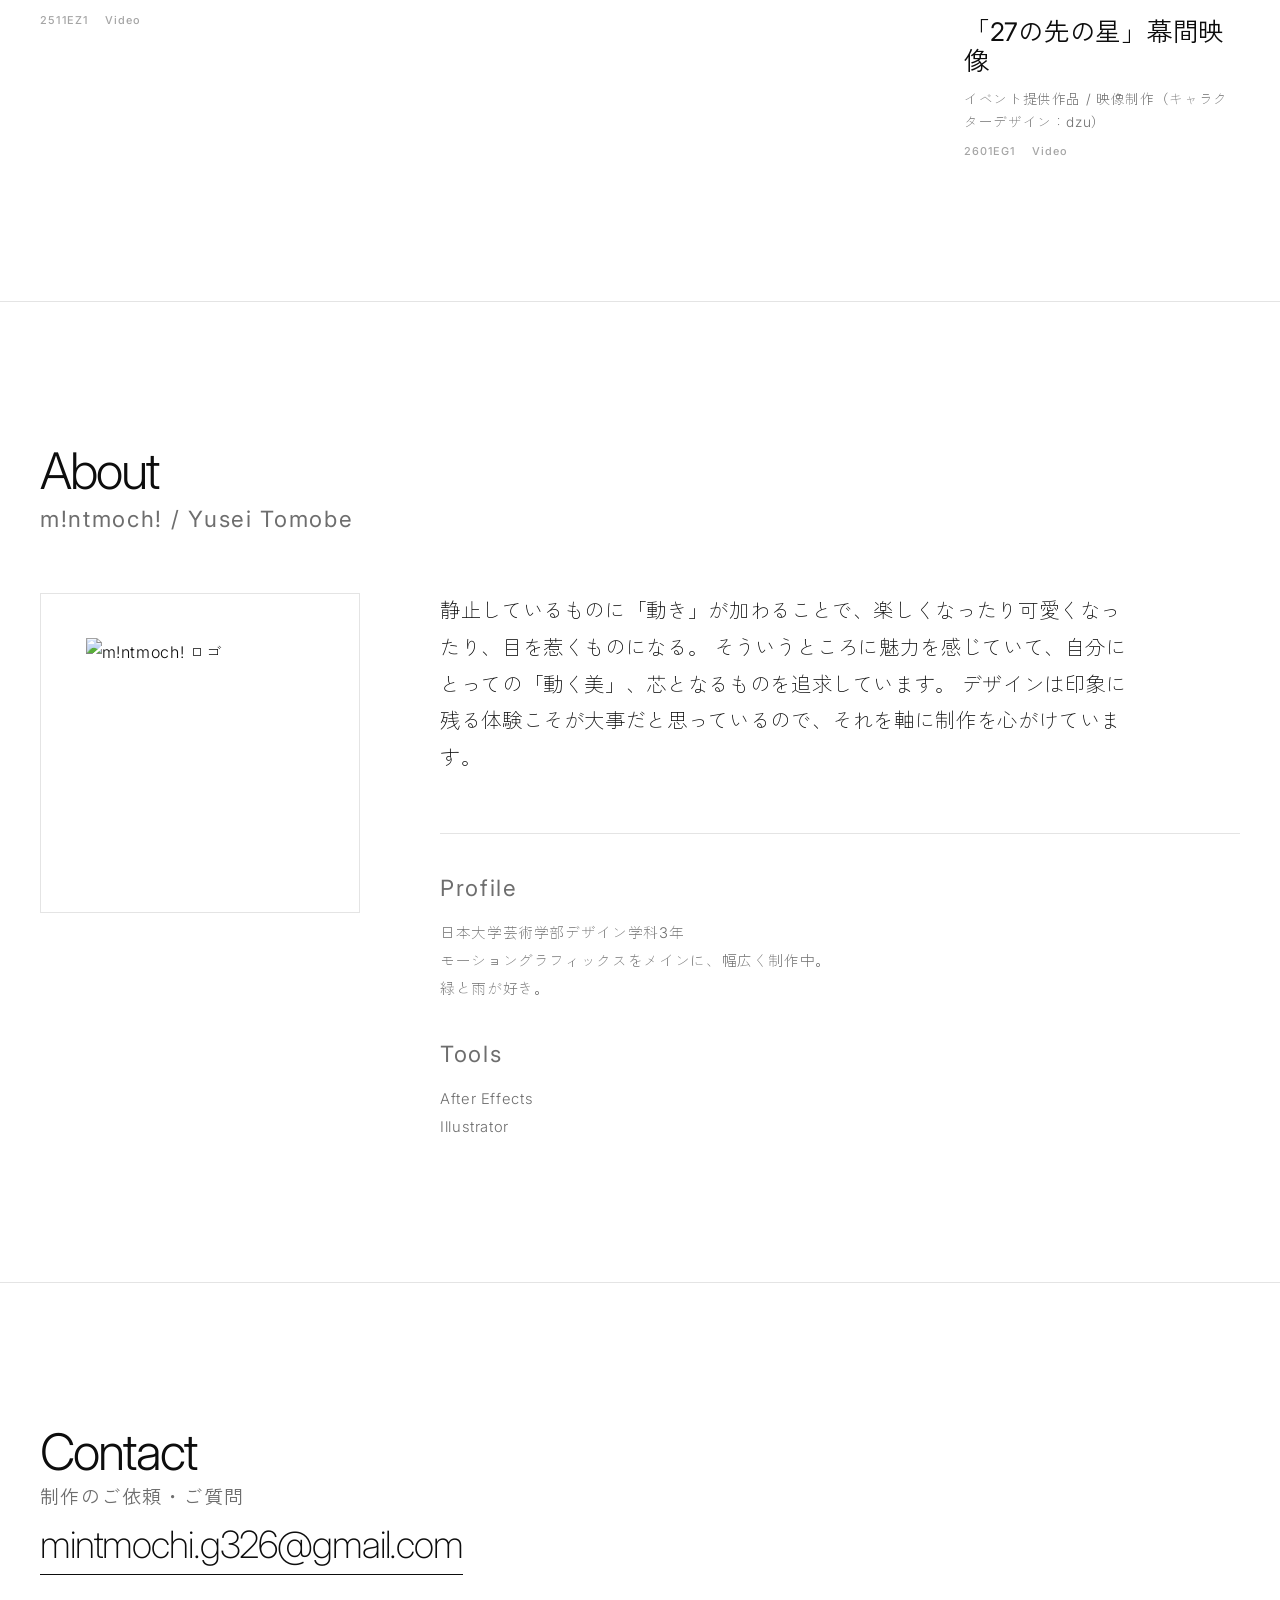
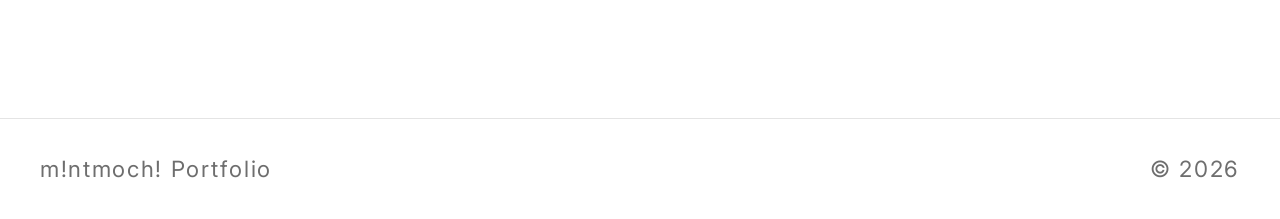
==== commit 467eaf34: "作品一覧を同じ幅の列に積む並べ方へ変更し、編集モードで文字の位置もずらせるように - 作品カードは同じ幅で列に積む（参考: isshin）。絞り込んでも大きさが変わらない - size: "large" ====
--- a/index.html
+++ b/index.html
@@ -84,10 +84,10 @@
         <section class="hero">
             <div class="container hero-inner">
                 <div class="hero-text">
-                    <h1 class="hero-title">m!ntmoch! Portfolio</h1>
-                    <p class="hero-lead"></p>
+                    <h1 class="hero-title" data-pos="hero-title">m!ntmoch! Portfolio</h1>
+                    <p class="hero-lead" data-pos="hero-lead"></p>
                 </div>
-                <div class="hero-media">
+                <div class="hero-media" data-pos="hero-media">
                     <video src="./assets/videos/HPB.mp4" autoplay loop muted playsinline aria-hidden="true"></video>
                 </div>
             </div>
@@ -97,13 +97,13 @@
         <section id="works" class="section">
             <div class="container">
                 <div class="section-head fade-on-scroll">
-                    <h2 class="section-title">Works</h2>
-                    <span class="label" id="works-count"></span>
+                    <h2 class="section-title" data-pos="works-title">Works</h2>
+                    <span class="label" id="works-count" data-pos="works-label"></span>
                 </div>
 
                 <div class="works-bar fade-on-scroll">
                     <p class="works-note"></p>
-                    <div class="works-filter" role="group" aria-label="カテゴリーで絞り込み">
+                    <div class="works-filter" data-pos="works-filter" role="group" aria-label="カテゴリーで絞り込み">
                         <button class="filter-btn active" data-filter="all" aria-pressed="true">All</button>
                         <button class="filter-btn" data-filter="video" aria-pressed="false">Video</button>
                         <button class="filter-btn" data-filter="graphic" aria-pressed="false">Graphic</button>
@@ -119,24 +119,24 @@
         <section id="about" class="section">
             <div class="container">
                 <div class="section-head fade-on-scroll">
-                    <h2 class="section-title">About</h2>
-                    <span class="label">m!ntmoch! / Yusei Tomobe</span>
+                    <h2 class="section-title" data-pos="about-title">About</h2>
+                    <span class="label" data-pos="about-label">m!ntmoch! / Yusei Tomobe</span>
                 </div>
 
                 <div class="about-grid">
-                    <div class="about-media fade-on-scroll">
+                    <div class="about-media fade-on-scroll" data-pos="about-media">
                         <img src="./assets/favicon.svg" alt="m!ntmoch! ロゴ" width="476" height="476"
                             class="about-logo">
                     </div>
 
                     <div class="about-body fade-on-scroll">
-                        <p class="about-intro">
+                        <p class="about-intro" data-pos="about-intro">
                             静止しているものに「動き」が加わることで、楽しくなったり可愛くなったり、目を惹くものになる。
                             そういうところに魅力を感じていて、自分にとっての「動く美」、芯となるものを追求しています。
                             デザインは印象に残る体験こそが大事だと思っているので、それを軸に制作を心がけています。
                         </p>
 
-                        <dl class="about-meta">
+                        <dl class="about-meta" data-pos="about-meta">
                             <div>
                                 <dt class="label">Profile</dt>
                                 <dd>日本大学芸術学部デザイン学科3年<br>モーショングラフィックスをメインに、幅広く制作中。<br>緑と雨が好き。</dd>
@@ -160,10 +160,10 @@
         <section id="contact" class="section">
             <div class="container">
                 <div class="section-head fade-on-scroll">
-                    <h2 class="section-title">Contact</h2>
-                    <span class="label label-ja">制作のご依頼・ご質問</span>
+                    <h2 class="section-title" data-pos="contact-title">Contact</h2>
+                    <span class="label label-ja" data-pos="contact-label">制作のご依頼・ご質問</span>
                 </div>
-                <a href="mailto:mintmochi.g326@gmail.com" class="contact-email fade-on-scroll">
+                <a href="mailto:mintmochi.g326@gmail.com" class="contact-email fade-on-scroll" data-pos="contact-email">
                     mintmochi.g326@gmail.com
                 </a>
             </div>
--- a/style.css
+++ b/style.css
@@ -36,32 +36,94 @@
    =================================================================== */
 :root {
     /* --- ヒーロー（ページ最上部の「m!ntmoch! Portfolio」） --- */
-    --hero-title-size: clamp(2.8rem, 4vw, 6.5rem);
+    --hero-title-size: clamp(3.8rem, 5.2vw, 2.8rem);
 
     /* --- セクション見出し（Works / About / Contact） --- */
-    --section-title-size: clamp(2rem, 2.8vw, 2.75rem);
+    --section-title-size: clamp(3.15rem, 2.8vw, 2.75rem);
     /* 太さ。読み込んでいるのは 200 / 300 / 400 / 500 の4段階（それ以外は効かない） */
-    --section-title-weight: 400;
+    --section-title-weight: 300;
 
     /* --- ラベル（見出し下の「08 Projects」、Profile / Tools、フッターなど） --- */
     /* 英字のラベル */
-    --label-size: 1.5rem;
+    --label-size: 1.4rem;
     /* 日本語のラベル（class="label label-ja" を付けたもの。今は「制作のご依頼・ご質問」だけ）。
        和文フォントは同じ数値でも英字より大きく見えるので、別に調整できるようにしてある */
-    --label-size-ja: 1.3rem;
-    --label-weight: 500;
-    --label-tracking: 0.08em;
+    --label-size-ja: 1.2rem;
+    --label-weight: 400;
+    --label-tracking: 0.075em;
 
     /* --- 見出しまわりの余白 --- */
     /* 見出しとその下のラベルの間 */
-    --section-head-gap: 8px;
+    --section-head-gap: 1px;
     /* 見出しブロックから中身（作品一覧・本文）までの間 */
     --section-head-space: 56px;
     /* Contact だけ別指定。見出しブロックからメールアドレスまでの間 */
-    --contact-head-space: 24px;
+    --contact-head-space: 0px;
+
+    /* --- 作品一覧 --- */
+    /* PCでの列の数。画面が狭いと自動で 3 → 2 → 1 列に減る */
+    --works-columns: 4;
+    /* 列と列の間 */
+    --works-gap-x: 32px;
+    /* 上下のカードの間 */
+    --works-gap-y: 64px;
 
     /* --- Contact のメールアドレス --- */
-    --contact-email-size: clamp(1rem, 3vw, 2.2rem);
+    --contact-email-size: clamp(2.35rem, 2.2vw, 1.6rem);
+
+    /* --- 位置（「横 縦」のずらし量。編集モードで文字をドラッグすると変わる） --- */
+    /* 元の位置からどれだけ動かすか。0px 0px が元の位置。スマホ幅では無効（崩れないように） */
+    /* ヒーローの見出し */
+    --pos-hero-title: 0px 0px;
+    /* ヒーローの説明文 */
+    --pos-hero-lead: 0px 0px;
+    /* ヒーローの動画 */
+    --pos-hero-media: 0px 0px;
+    /* Works 見出し */
+    --pos-works-title: 0px 0px;
+    /* Works のラベル */
+    --pos-works-label: 0px 0px;
+    /* 絞り込みボタン */
+    --pos-works-filter: 0px 0px;
+    /* About 見出し */
+    --pos-about-title: 0px 0px;
+    /* About のラベル */
+    --pos-about-label: 0px 0px;
+    /* About のロゴ */
+    --pos-about-media: 0px 0px;
+    /* About の文章 */
+    --pos-about-intro: 0px 0px;
+    /* Profile / Tools */
+    --pos-about-meta: 0px 0px;
+    /* Contact 見出し */
+    --pos-contact-title: 0px 0px;
+    /* Contact のラベル */
+    --pos-contact-label: 0px 0px;
+    /* メールアドレス */
+    --pos-contact-email: 0px 0px;
+}
+
+
+/* 位置のずらし（値は上の --pos-○○）。translate は周りの配置を押し出さずに、その要素だけを動かす */
+[data-pos="hero-title"] { translate: var(--pos-hero-title); }
+[data-pos="hero-lead"] { translate: var(--pos-hero-lead); }
+[data-pos="hero-media"] { translate: var(--pos-hero-media); }
+[data-pos="works-title"] { translate: var(--pos-works-title); }
+[data-pos="works-label"] { translate: var(--pos-works-label); }
+[data-pos="works-filter"] { translate: var(--pos-works-filter); }
+[data-pos="about-title"] { translate: var(--pos-about-title); }
+[data-pos="about-label"] { translate: var(--pos-about-label); }
+[data-pos="about-media"] { translate: var(--pos-about-media); }
+[data-pos="about-intro"] { translate: var(--pos-about-intro); }
+[data-pos="about-meta"] { translate: var(--pos-about-meta); }
+[data-pos="contact-title"] { translate: var(--pos-contact-title); }
+[data-pos="contact-label"] { translate: var(--pos-contact-label); }
+[data-pos="contact-email"] { translate: var(--pos-contact-email); }
+
+@media (max-width: 768px) {
+    [data-pos] {
+        translate: none;
+    }
 }
 
 
@@ -516,22 +578,21 @@
 /* ===================================================================
    07. 作品カード
    =================================================================== */
-/* 見てほしい作品は大きく、それ以外は小さく。大小を混ぜて、わざと揃えすぎない。
-   どのカードを大きくするかは works-data.js の size: "large"。
-   位置は home.js の layoutWorks() が計算し、CSS 変数で渡してくる：
-     --col  何列目から置くか / --span 何列ぶん使うか
-     --row  何行目か        / --drop 行の中でどれだけ下げるか */
+/* 同じ幅の列にカードを積む（参考: isshin / ismsx.jp）。
+   どのカードも幅が同じなので、絞り込んでも大きさが変わらない。
+   列の数と間隔は「00. 文字の調整パネル」、並べる処理は home.js の layoutWorks()。 */
 .works-grid {
-    display: grid;
-    grid-template-columns: repeat(24, minmax(0, 1fr));
-    gap: 96px 40px;
-    align-items: start;
-}
-
-.work-item {
-    grid-column: var(--col, auto) / span var(--span, 6);
-    grid-row: var(--row, auto);
-    margin-top: var(--drop, 0px);
+    display: flex;
+    align-items: flex-start;
+    gap: var(--works-gap-x);
+}
+
+.works-col {
+    flex: 1 1 0;
+    min-width: 0;
+    display: flex;
+    flex-direction: column;
+    gap: var(--works-gap-y);
 }
 
 .work-item.is-hidden {
@@ -546,6 +607,35 @@
     overflow: hidden;
     background-color: var(--bg-sub);
     border: 1px solid var(--line);
+}
+
+/* 大きく見せる作品：サムネイルの下に静止画を並べて、縦に長いカードにする */
+.work-stills {
+    display: grid;
+    gap: 4px;
+    margin-top: 4px;
+}
+
+.work-stills.is-2 {
+    grid-template-columns: 1fr 1fr;
+}
+
+.work-stills img {
+    width: 100%;
+    aspect-ratio: 16/9;
+    object-fit: cover;
+    background-color: var(--bg-sub);
+    border: 1px solid var(--line);
+}
+
+/* 大きく見せる平面作品：切り抜かずに元の縦横比で見せる */
+.work-image-container.is-natural {
+    aspect-ratio: auto;
+}
+
+.work-image-container.is-natural .work-image {
+    position: static;
+    height: auto;
 }
 
 /* img でも video でも、枠に合わせて切り抜く（縦横比は崩さない） */
@@ -1162,9 +1252,6 @@
         gap: 40px;
     }
 
-    .works-grid {
-        gap: 72px 28px;
-    }
 
     .about-grid {
         grid-template-columns: 240px 1fr;
@@ -1209,17 +1296,6 @@
         padding-bottom: 48px;
     }
 
-    /* スマホでは大小の配置をやめて1列にし、1枚あたりを大きく見せる */
-    .works-grid {
-        grid-template-columns: 1fr;
-        gap: 56px;
-    }
-
-    .work-item {
-        grid-column: 1 / -1;
-        grid-row: auto;
-        margin-top: 0;
-    }
 
     .about-grid {
         grid-template-columns: 1fr;
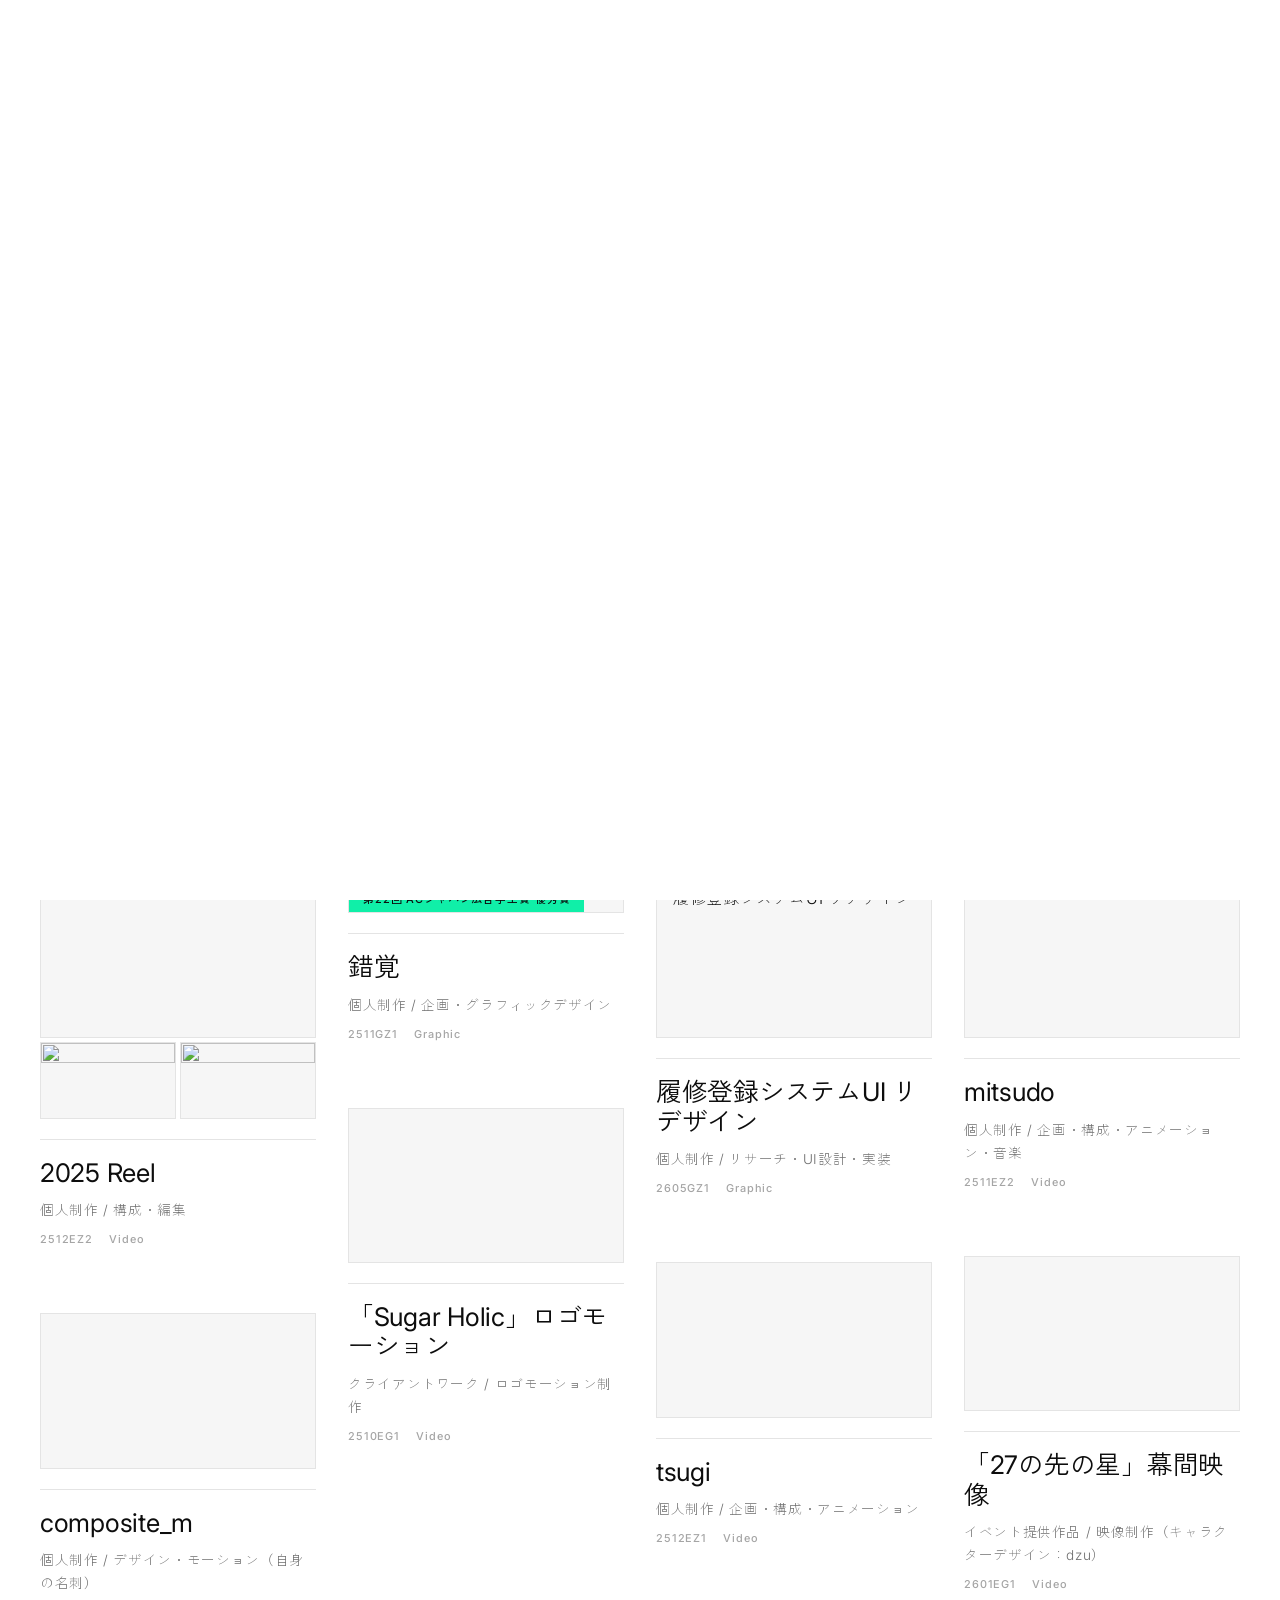
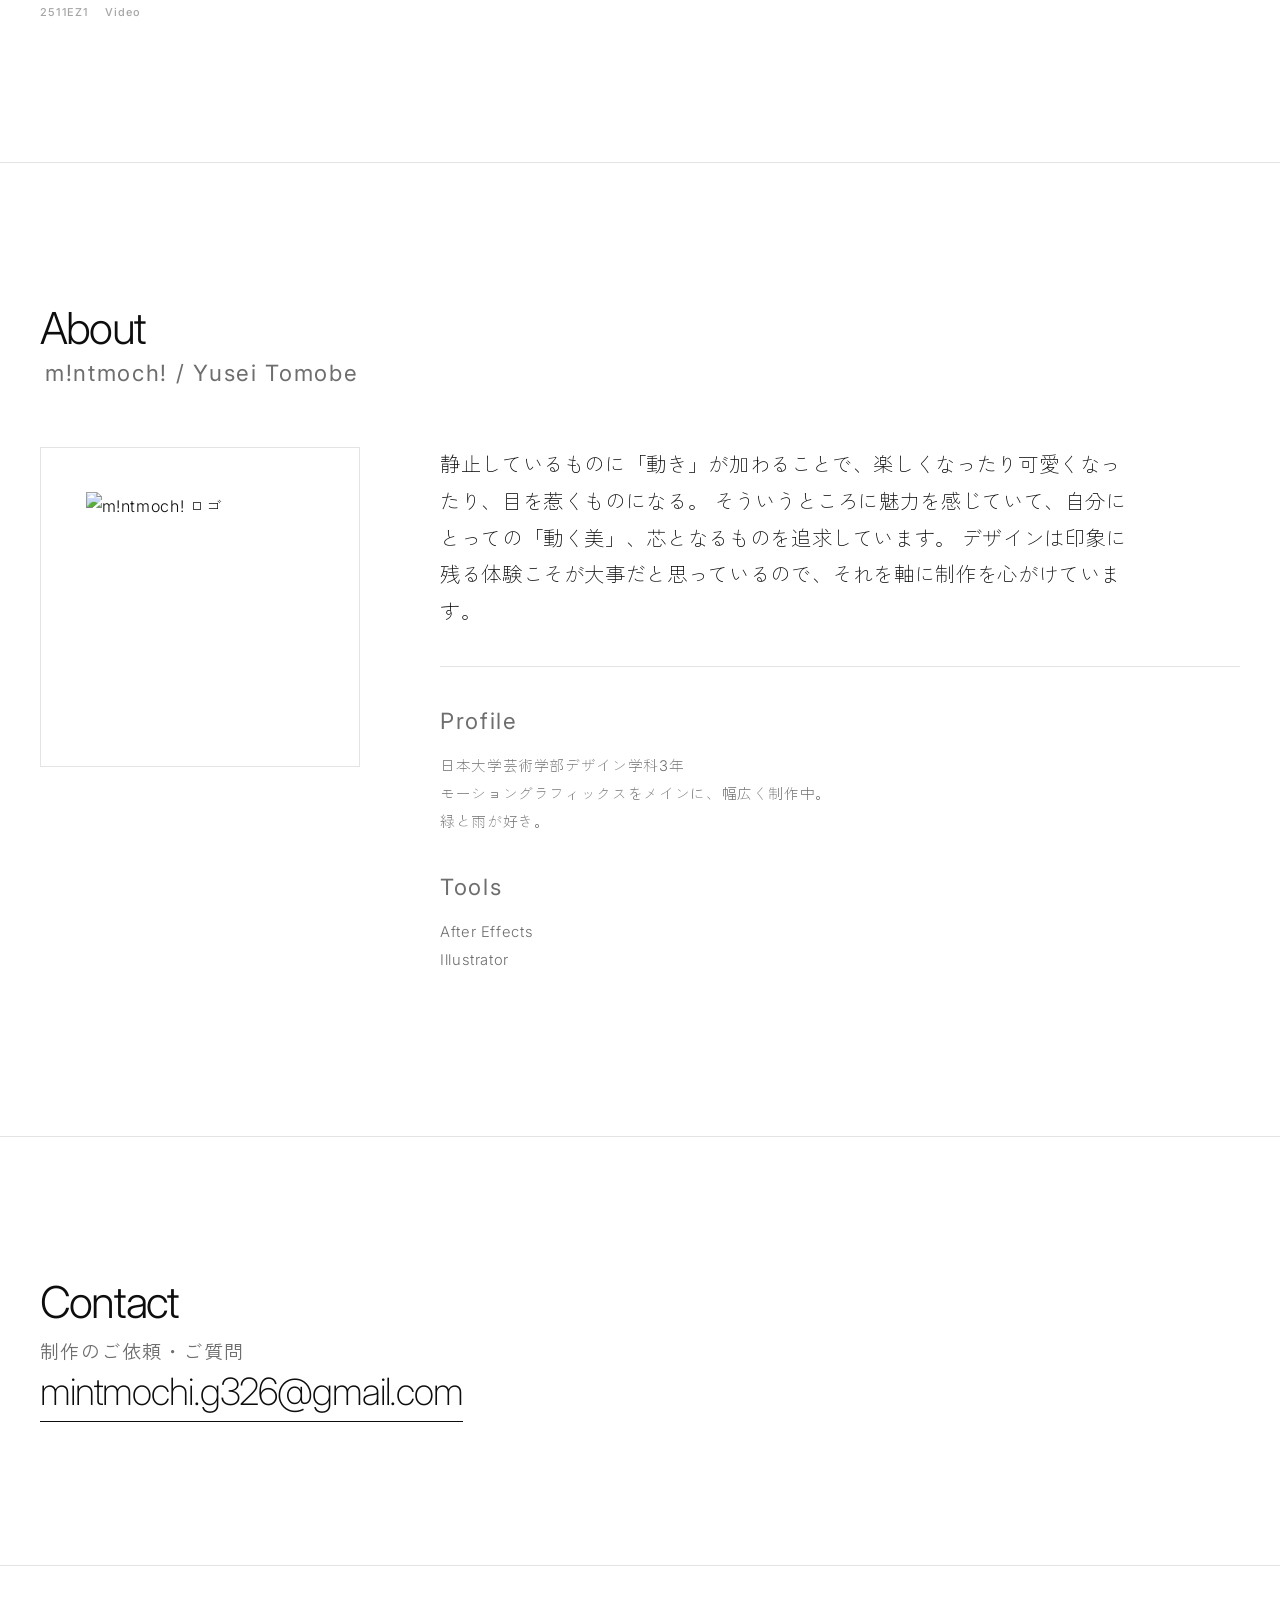
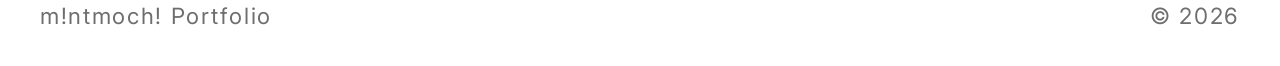
==== commit 111e1ad1: "公開URLを https://mm-g326.github.io/portfolio/ に変更（URLにポートフォリオの旨を入れる） Co-Authored-By: Claude Opus 5.5 <" ====
--- a/index.html
+++ b/index.html
@@ -16,8 +16,8 @@
     <meta property="og:site_name" content="m!ntmoch! Portfolio">
     <meta property="og:title" content="m!ntmoch! Portfolio">
     <meta property="og:description" content="友部優聖（m!ntmoch!）のポートフォリオ。日本大学芸術学部デザイン学科。制作物をまとめています。">
-    <meta property="og:url" content="https://mm-g326.github.io/">
-    <meta property="og:image" content="https://mm-g326.github.io/assets/images/og-image.jpg">
+    <meta property="og:url" content="https://mm-g326.github.io/portfolio/">
+    <meta property="og:image" content="https://mm-g326.github.io/portfolio/assets/images/og-image.jpg">
     <meta property="og:image:width" content="1200">
     <meta property="og:image:height" content="630">
     <meta name="twitter:card" content="summary_large_image">
--- a/style.css
+++ b/style.css
@@ -36,10 +36,10 @@
    =================================================================== */
 :root {
     /* --- ヒーロー（ページ最上部の「m!ntmoch! Portfolio」） --- */
-    --hero-title-size: clamp(3.8rem, 5.2vw, 2.8rem);
+    --hero-title-size: clamp(1.9rem, 5.2vw, 4rem);
 
     /* --- セクション見出し（Works / About / Contact） --- */
-    --section-title-size: clamp(3.15rem, 2.8vw, 2.75rem);
+    --section-title-size: clamp(2.75rem, 2.8vw, 4.2rem);
     /* 太さ。読み込んでいるのは 200 / 300 / 400 / 500 の4段階（それ以外は効かない） */
     --section-title-weight: 300;
 
@@ -61,6 +61,11 @@
     --contact-head-space: 0px;
 
     /* --- 作品一覧 --- */
+    /* 作品名にカーソルを乗せると、ミントの同じ文字が少しずれて重なる（ロゴの「ミント＋紺の影」と同じ考え方）。
+       黒い文字はそのまま残るので、ミントでも読めなくならない */
+    --title-hover-color: #1decaa;
+    /* ミントの文字のずらし量（横 縦）。マイナスで左上へ。ロゴは線の太さと同じくらいずれている */
+    --title-hover-shift: -1px -1.5px;
     /* PCでの列の数。画面が狭いと自動で 3 → 2 → 1 列に減る */
     --works-columns: 4;
     /* 列と列の間 */
@@ -74,7 +79,7 @@
     /* --- 位置（「横 縦」のずらし量。編集モードで文字をドラッグすると変わる） --- */
     /* 元の位置からどれだけ動かすか。0px 0px が元の位置。スマホ幅では無効（崩れないように） */
     /* ヒーローの見出し */
-    --pos-hero-title: 0px 0px;
+    --pos-hero-title: 0px 11px;
     /* ヒーローの説明文 */
     --pos-hero-lead: 0px 0px;
     /* ヒーローの動画 */
@@ -82,23 +87,23 @@
     /* Works 見出し */
     --pos-works-title: 0px 0px;
     /* Works のラベル */
-    --pos-works-label: 0px 0px;
+    --pos-works-label: 5px 2px;
     /* 絞り込みボタン */
     --pos-works-filter: 0px 0px;
     /* About 見出し */
     --pos-about-title: 0px 0px;
     /* About のラベル */
-    --pos-about-label: 0px 0px;
+    --pos-about-label: 5px 0px;
     /* About のロゴ */
     --pos-about-media: 0px 0px;
     /* About の文章 */
     --pos-about-intro: 0px 0px;
     /* Profile / Tools */
-    --pos-about-meta: 0px 0px;
+    --pos-about-meta: 0px -21px;
     /* Contact 見出し */
     --pos-contact-title: 0px 0px;
     /* Contact のラベル */
-    --pos-contact-label: 0px 0px;
+    --pos-contact-label: 0px 9px;
     /* メールアドレス */
     --pos-contact-email: 0px 0px;
 }
@@ -140,9 +145,9 @@
     --line: #e4e4e4;
 
     /* アクセント。使う量を絞るほど効く */
-    --mint: #1decaa;
-    --pink: #eb2b98;
-    --gradient-signature: linear-gradient(90deg, var(--mint), var(--pink));
+    --mint: #10efa8;
+    --pink: #ffc6e6;
+    --gradient-signature: linear-gradient(90deg, var(--mint),var(--pink));
 
     /* 欧文は Inter、和文は Zen Kaku Gothic New。
        両方を1つの font-family に並べると、文字ごとに自動で使い分けられる。 */
@@ -334,10 +339,10 @@
    ヘッダーの罫線（1px）の上に重ねて、罫線が色で満ちていくように見せる。 */
 .scroll-progress {
     position: fixed;
-    top: calc(var(--header-h) - 4px);
+    top: calc(var(--header-h) - 3px);
     left: 0;
     width: 100%;
-    height: 4px;
+    height: 3px;
     z-index: 1200;
     pointer-events: none;
 }
@@ -648,7 +653,11 @@
     transition: transform 0.6s var(--ease-out);
 }
 
-.work-item:hover .work-image {
+.work-media {
+    display: block;
+}
+
+.work-media.is-link:hover .work-image {
     transform: scale(1.03);
 }
 
@@ -665,8 +674,8 @@
     transition: opacity 0.4s var(--ease-out);
 }
 
-.work-item:hover .work-hover-overlay,
-.work-item:focus-visible .work-hover-overlay {
+.work-media:hover .work-hover-overlay,
+.work-media:focus-visible .work-hover-overlay {
     opacity: 1;
 }
 
@@ -683,8 +692,8 @@
     transition: transform 0.4s var(--ease-out);
 }
 
-.work-item:hover .overlay-icon,
-.work-item:focus-visible .overlay-icon {
+.work-media:hover .overlay-icon,
+.work-media:focus-visible .overlay-icon {
     transform: scale(1);
 }
 
@@ -705,13 +714,16 @@
 }
 
 /* --- カード下のテキスト --- */
+/* 文字の部分が、詳細ページへのリンク */
 .work-info {
+    display: block;
     margin-top: 20px;
     padding-top: 18px;
     border-top: 1px solid var(--line);
 }
 
 .work-title {
+    position: relative;
     font-size: clamp(1.25rem, 2vw, 1.6rem);
     font-weight: 400;
     letter-spacing: -0.01em;
@@ -719,8 +731,23 @@
     transition: color 0.3s ease;
 }
 
-.work-item:hover .work-title {
-    color: var(--ink-mid);
+/* ホバーで、ミントの同じ文字が左から差し込まれ、少し左上にずれて黒い文字に重なる。
+   黒い文字が影のように見えるのは、ヘッダーのロゴ（ミント＋紺の影）と同じ見え方 */
+.work-title::after {
+    content: attr(data-text);
+    position: absolute;
+    inset: 0;
+    color: var(--title-hover-color);
+    pointer-events: none;
+    clip-path: inset(0 100% 0 0);
+    translate: 0 0;
+    transition: clip-path 0.45s var(--ease-out), translate 0.45s var(--ease-out);
+}
+
+.work-info:hover .work-title::after,
+.work-info:focus-visible .work-title::after {
+    clip-path: inset(0 0 0 0);
+    translate: var(--title-hover-shift);
 }
 
 .work-role {
@@ -927,15 +954,41 @@
 }
 
 /* --- 映像レイアウト --- */
+/* 映像を左、シーン画像を右の列に縦に積む。
+   列の幅は映像の 1/枚数 にしてあるので、積んだ高さが映像の高さとほぼ揃う。
+   全体の幅は「映像の高さが画面に収まる」ところまでに抑え、1画面で全部見えるようにしている。 */
+.video-stage {
+    --scene-count: 0;
+    /* 画面の高さから、ヘッダーと上下の余白を引いた、映像に使える高さ */
+    --stage-fit: calc(100svh - var(--header-h) - 96px);
+    margin-bottom: 24px;
+}
+
+.video-stage.has-scenes {
+    display: grid;
+    /* 「映像 枚数fr : シーン列 1fr」。fr は calc で計算できないので、work-detail.js が --stage-cols に入れる */
+    grid-template-columns: var(--stage-cols, 4fr 1fr);
+    gap: 12px;
+    align-items: start;
+    /* 映像の高さ ≒ 全体の幅 × 枚数/(枚数+1) × 9/16 が、--stage-fit を超えない幅 */
+    max-width: calc(var(--stage-fit) * 16 / 9 * (var(--scene-count) + 1) / var(--scene-count));
+}
+
+.video-stage:not(.has-scenes) {
+    max-width: calc(var(--stage-fit) * 16 / 9);
+}
+
 .youtube-wrapper {
     position: relative;
     width: 100%;
-    /* 16:9 の比率を保つための定番の書き方 */
-    padding-bottom: 56.25%;
-    height: 0;
+    aspect-ratio: 16/9;
     overflow: hidden;
     background-color: var(--bg-sub);
-    margin-bottom: 40px;
+}
+
+.detail-youtube-link {
+    margin-top: 0;
+    margin-bottom: 80px;
 }
 
 .youtube-wrapper iframe {
@@ -948,10 +1001,9 @@
 }
 
 .scenes-grid {
-    display: grid;
-    grid-template-columns: repeat(2, 1fr);
-    gap: 24px;
-    margin-bottom: 80px;
+    display: flex;
+    flex-direction: column;
+    gap: 12px;
 }
 
 .scene-item {
@@ -978,9 +1030,18 @@
     border: 1px solid var(--line);
 }
 
+/* 縦長の作品でも1枚まるごと画面に収まるよう、高さを画面の高さまでに抑える */
+.graphic-wrapper {
+    display: flex;
+    justify-content: center;
+    padding: 24px;
+}
+
 .graphic-wrapper img {
-    width: 100%;
+    width: auto;
+    max-width: 100%;
     height: auto;
+    max-height: calc(100svh - var(--header-h) - 96px);
 }
 
 .graphic-wrapper.dummy-scene {
@@ -1096,8 +1157,11 @@
     margin-bottom: 72px;
 }
 
+/* 解説の画像は、下のキャプションまで1画面に収まる高さに抑える */
 .ui-image-figure img {
-    width: 100%;
+    width: auto;
+    max-width: 100%;
+    max-height: calc(100svh - var(--header-h) - 240px);
     height: auto;
     background-color: var(--bg-sub);
     border: 1px solid var(--line);
@@ -1113,7 +1177,9 @@
 }
 
 .ui-image-split-left img {
-    width: 100%;
+    width: auto;
+    max-width: 100%;
+    max-height: calc(100svh - var(--header-h) - 96px);
     height: auto;
     background-color: var(--bg-sub);
     border: 1px solid var(--line);
@@ -1314,9 +1380,16 @@
         padding-top: calc(var(--header-h) + 40px);
     }
 
-    /* 2列だと1枚が小さすぎるので、縦1列にする */
+    /* スマホでは映像を全幅にし、シーン画像はその下に2列で並べる */
+    .video-stage.has-scenes {
+        grid-template-columns: 1fr;
+        max-width: none;
+    }
+
     .scenes-grid {
-        grid-template-columns: 1fr;
+        display: grid;
+        grid-template-columns: repeat(2, 1fr);
+        gap: 8px;
     }
 
     .ui-image-split {
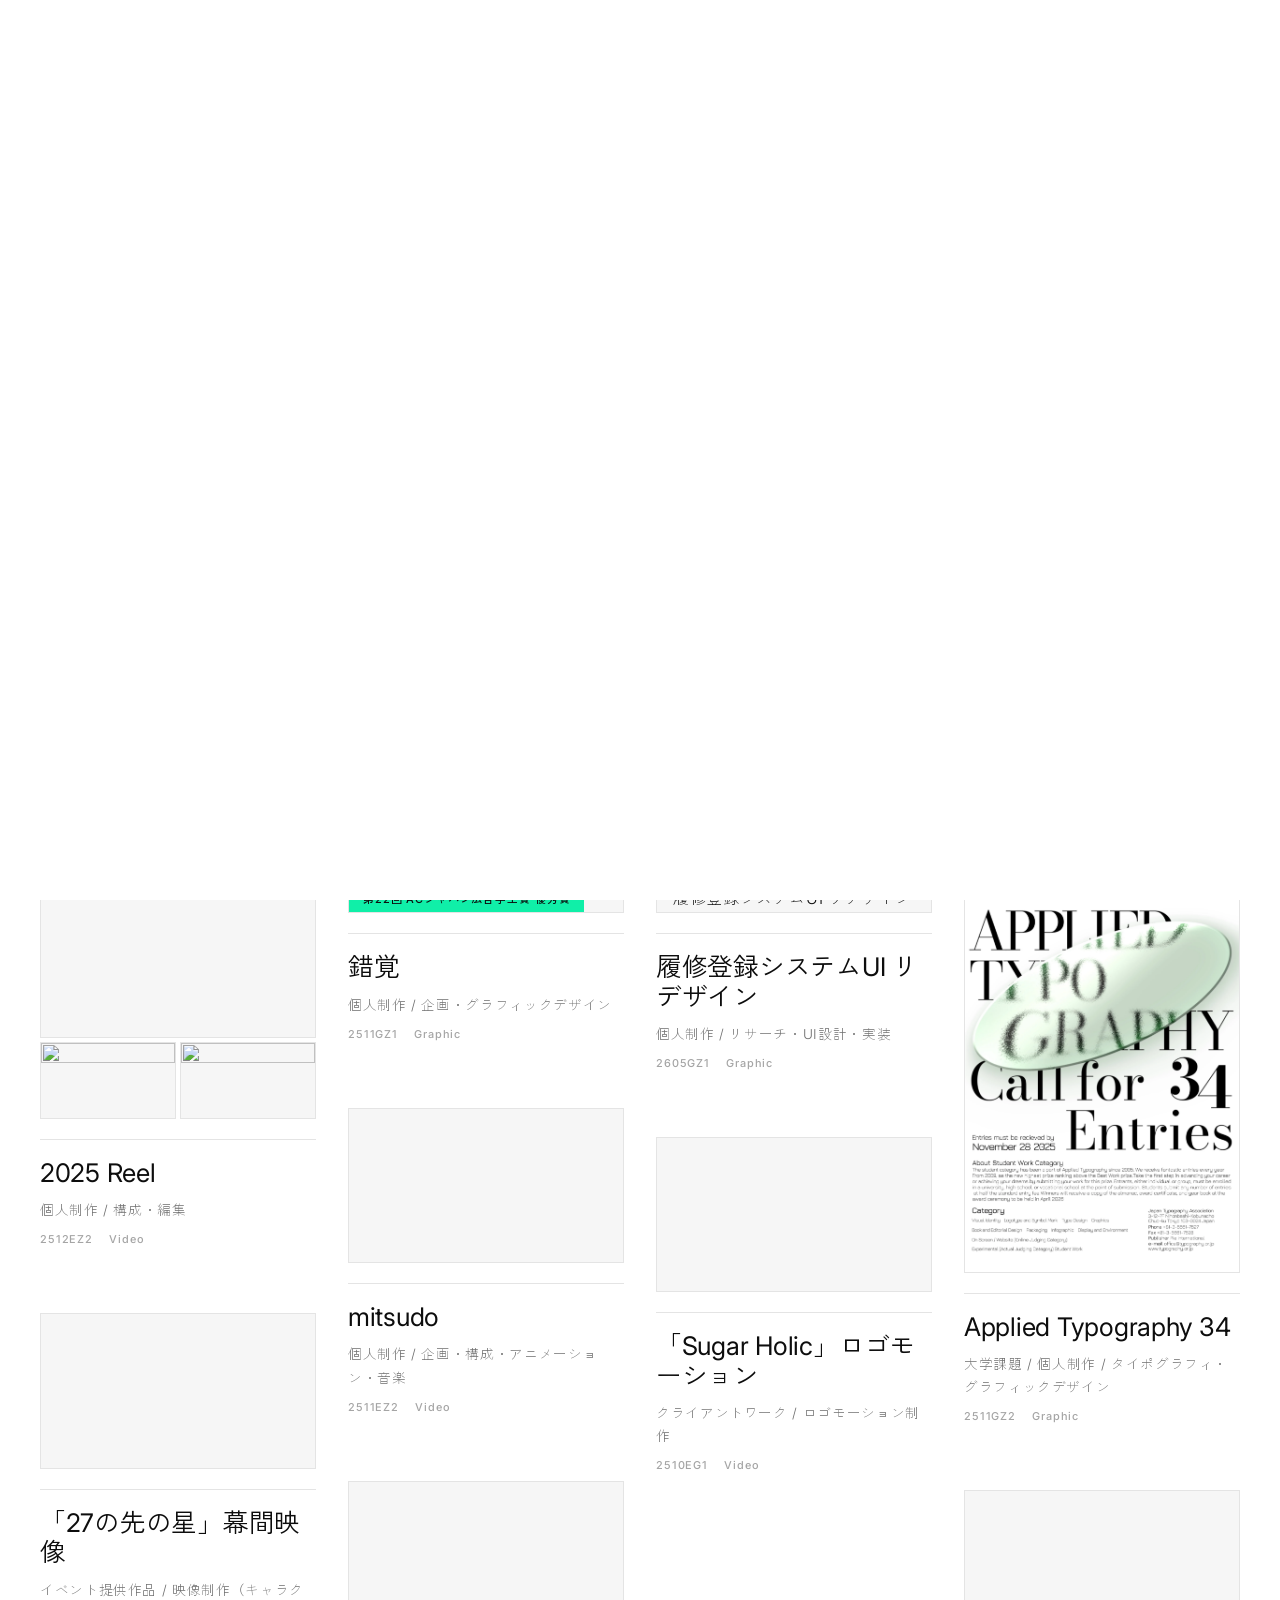
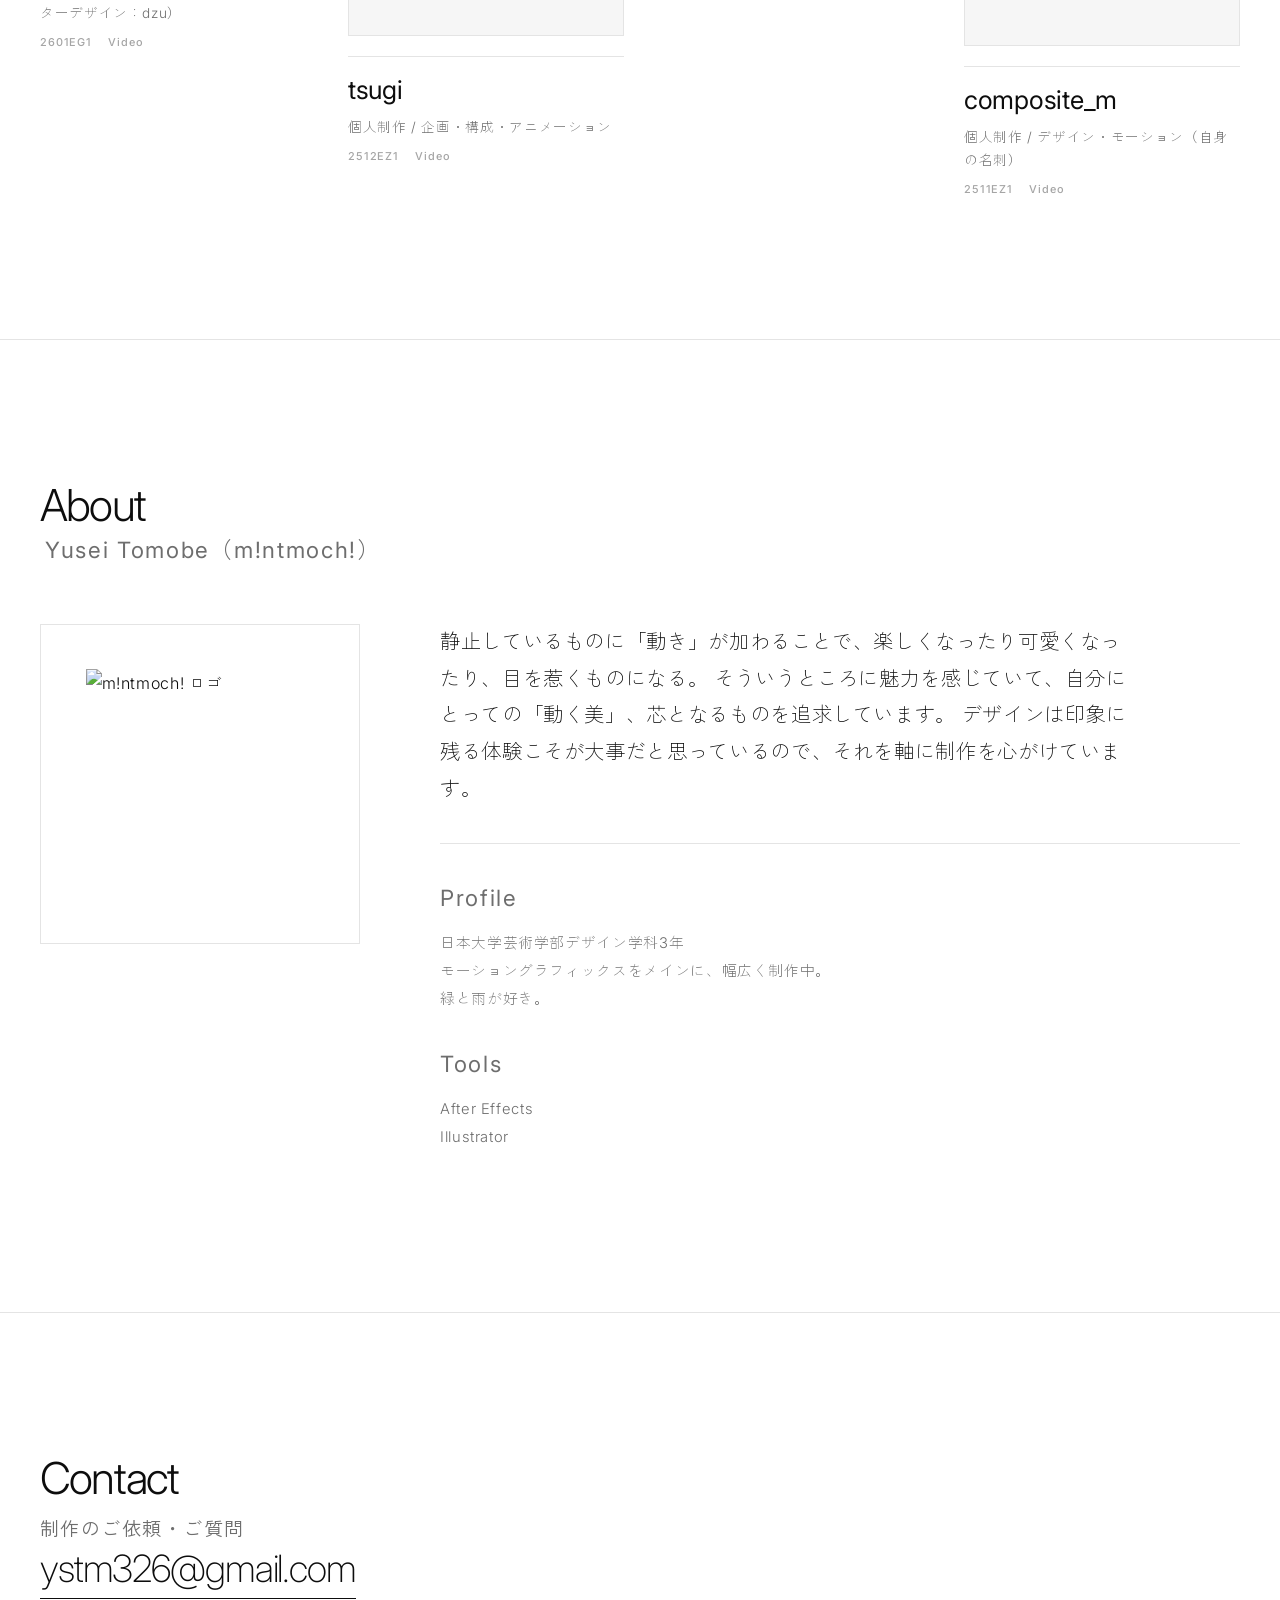
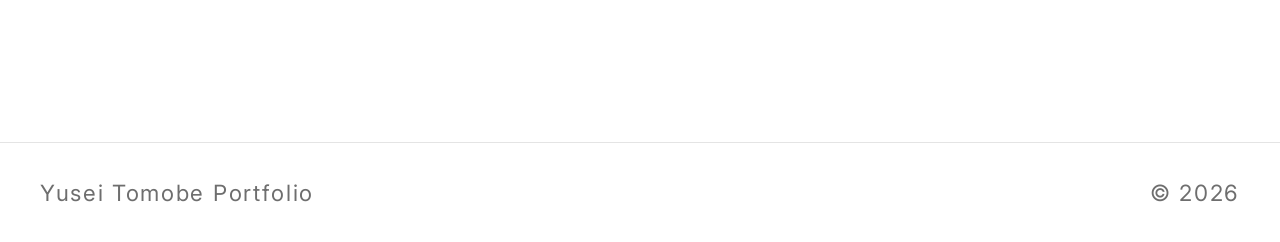
==== commit 88763995: "Yusei Tomobe 名義に統一、URLを /Portfolio/ に合わせ、平面作品のサムネイルを切り抜かずに表示 - サイト名・見出し・フッター・連絡先を Yusei Tomobe 名義に（オ" ====
--- a/index.html
+++ b/index.html
@@ -7,17 +7,17 @@
     <!-- 検索エンジンには載せず、URLを直接知っている人だけが見られる状態にしている -->
     <meta name="robots" content="noindex,nofollow">
 
-    <title>m!ntmoch! Portfolio</title>
+    <title>Yusei Tomobe Portfolio</title>
     <meta name="description" content="友部優聖（m!ntmoch!）のポートフォリオ。日本大学芸術学部デザイン学科。制作物をまとめています。">
     <meta name="theme-color" content="#ffffff">
 
     <!-- OGP：URLをSNSやメールで共有したときに出るカード -->
     <meta property="og:type" content="website">
-    <meta property="og:site_name" content="m!ntmoch! Portfolio">
-    <meta property="og:title" content="m!ntmoch! Portfolio">
-    <meta property="og:description" content="友部優聖（m!ntmoch!）のポートフォリオ。日本大学芸術学部デザイン学科。制作物をまとめています。">
-    <meta property="og:url" content="https://mm-g326.github.io/portfolio/">
-    <meta property="og:image" content="https://mm-g326.github.io/portfolio/assets/images/og-image.jpg">
+    <meta property="og:site_name" content="友部優聖 Portfolio">
+    <meta property="og:title" content="Yusei Tomobe Portfolio">
+    <meta property="og:description" content="友部優聖（m!ntmoch!）のポートフォリオ。制作物をまとめています。">
+    <meta property="og:url" content="https://mm-g326.github.io/Portfolio/">
+    <meta property="og:image" content="https://mm-g326.github.io/Portfolio/assets/images/og-image.jpg">
     <meta property="og:image:width" content="1200">
     <meta property="og:image:height" content="630">
     <meta name="twitter:card" content="summary_large_image">
@@ -84,7 +84,7 @@
         <section class="hero">
             <div class="container hero-inner">
                 <div class="hero-text">
-                    <h1 class="hero-title" data-pos="hero-title">m!ntmoch! Portfolio</h1>
+                    <h1 class="hero-title" data-pos="hero-title">Yusei Tomobe Portfolio</h1>
                     <p class="hero-lead" data-pos="hero-lead"></p>
                 </div>
                 <div class="hero-media" data-pos="hero-media">
@@ -120,7 +120,7 @@
             <div class="container">
                 <div class="section-head fade-on-scroll">
                     <h2 class="section-title" data-pos="about-title">About</h2>
-                    <span class="label" data-pos="about-label">m!ntmoch! / Yusei Tomobe</span>
+                    <span class="label" data-pos="about-label">Yusei Tomobe（m!ntmoch!）</span>
                 </div>
 
                 <div class="about-grid">
@@ -163,8 +163,8 @@
                     <h2 class="section-title" data-pos="contact-title">Contact</h2>
                     <span class="label label-ja" data-pos="contact-label">制作のご依頼・ご質問</span>
                 </div>
-                <a href="mailto:mintmochi.g326@gmail.com" class="contact-email fade-on-scroll" data-pos="contact-email">
-                    mintmochi.g326@gmail.com
+                <a href="mailto:ystm326@gmail.com" class="contact-email fade-on-scroll" data-pos="contact-email">
+                    ystm326@gmail.com
                 </a>
             </div>
         </section>
@@ -172,7 +172,7 @@
 
     <footer class="site-footer">
         <div class="container">
-            <span class="label">m!ntmoch! Portfolio</span>
+            <span class="label">Yusei Tomobe Portfolio</span>
             <span class="label">&copy; 2026</span>
         </div>
     </footer>
--- a/style.css
+++ b/style.css
@@ -1,5 +1,5 @@
 /* ===================================================================
-   m!ntmoch! Portfolio - スタイルシート
+   YuseiTomobe m!ntmoch! Portfolio - スタイルシート
 
    【デザインの方針】
      ・白ベース。面は「色」ではなく「罫線と余白」で分ける。
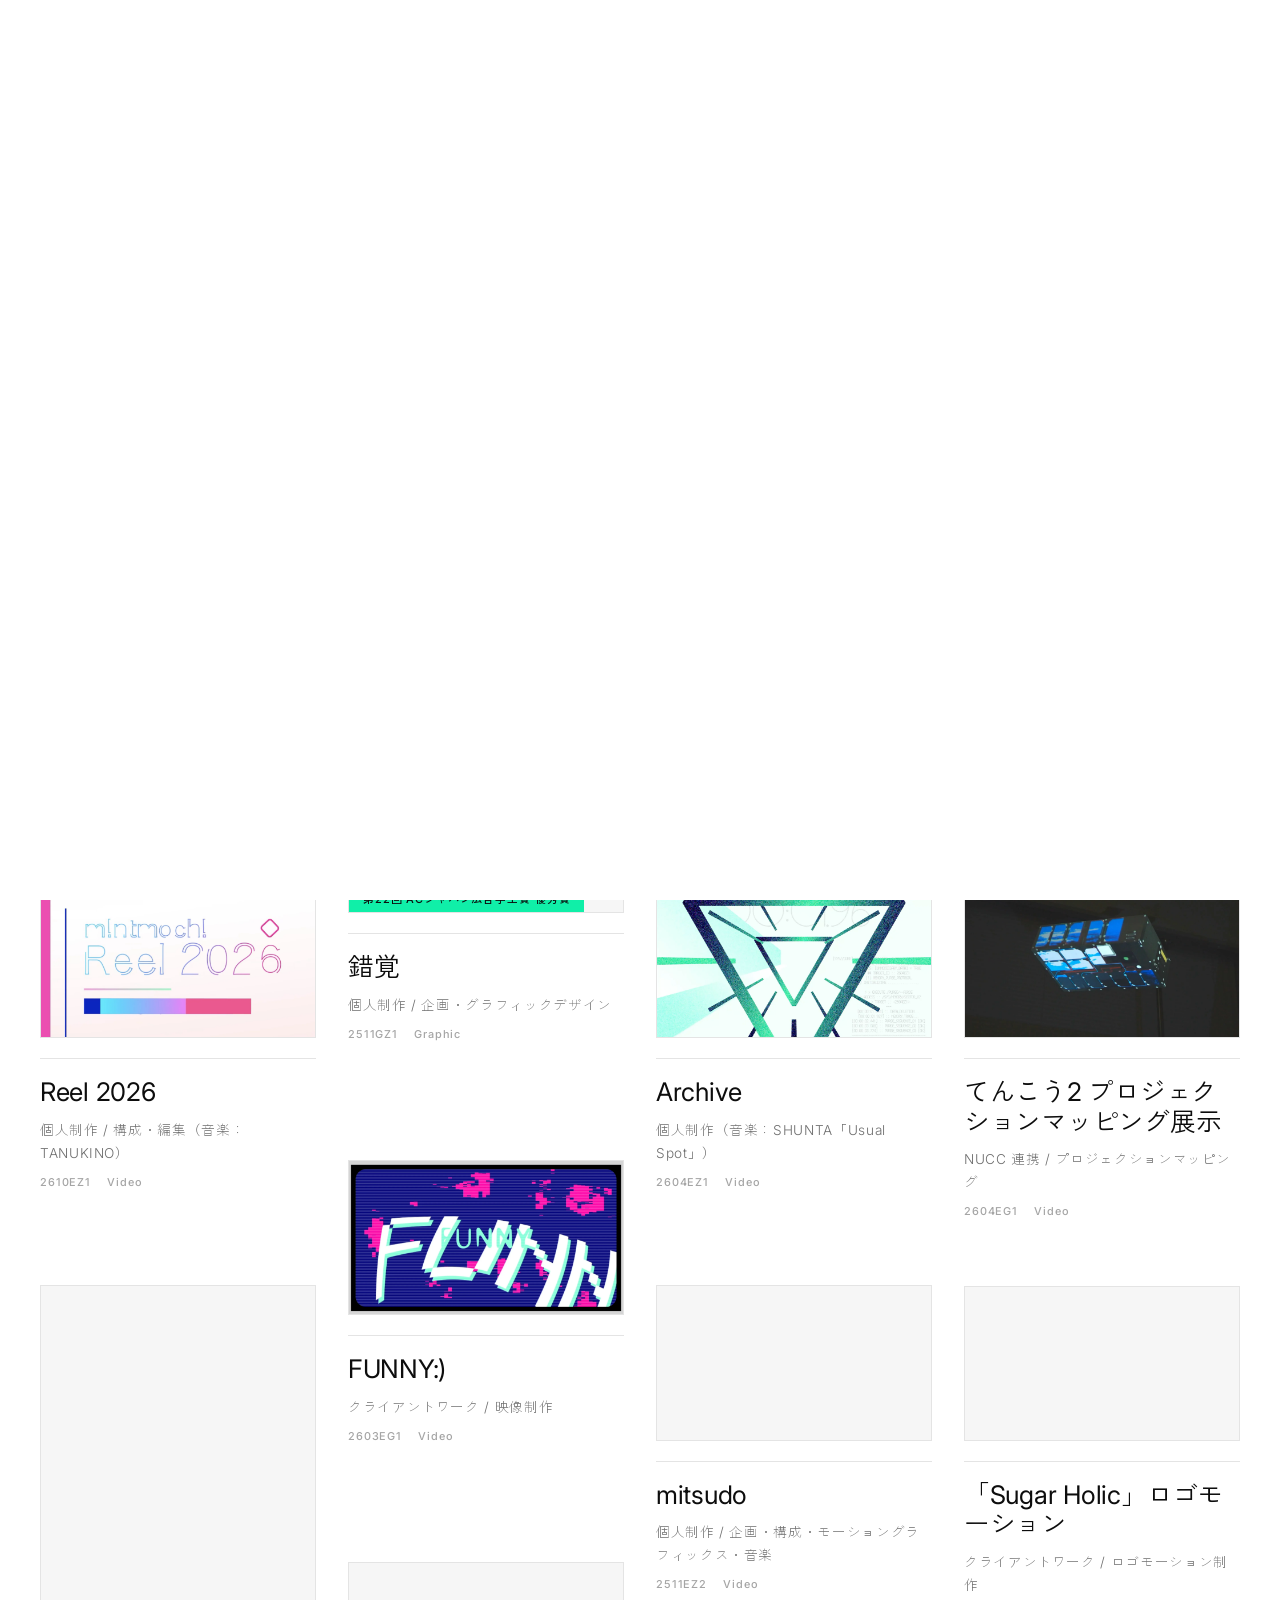
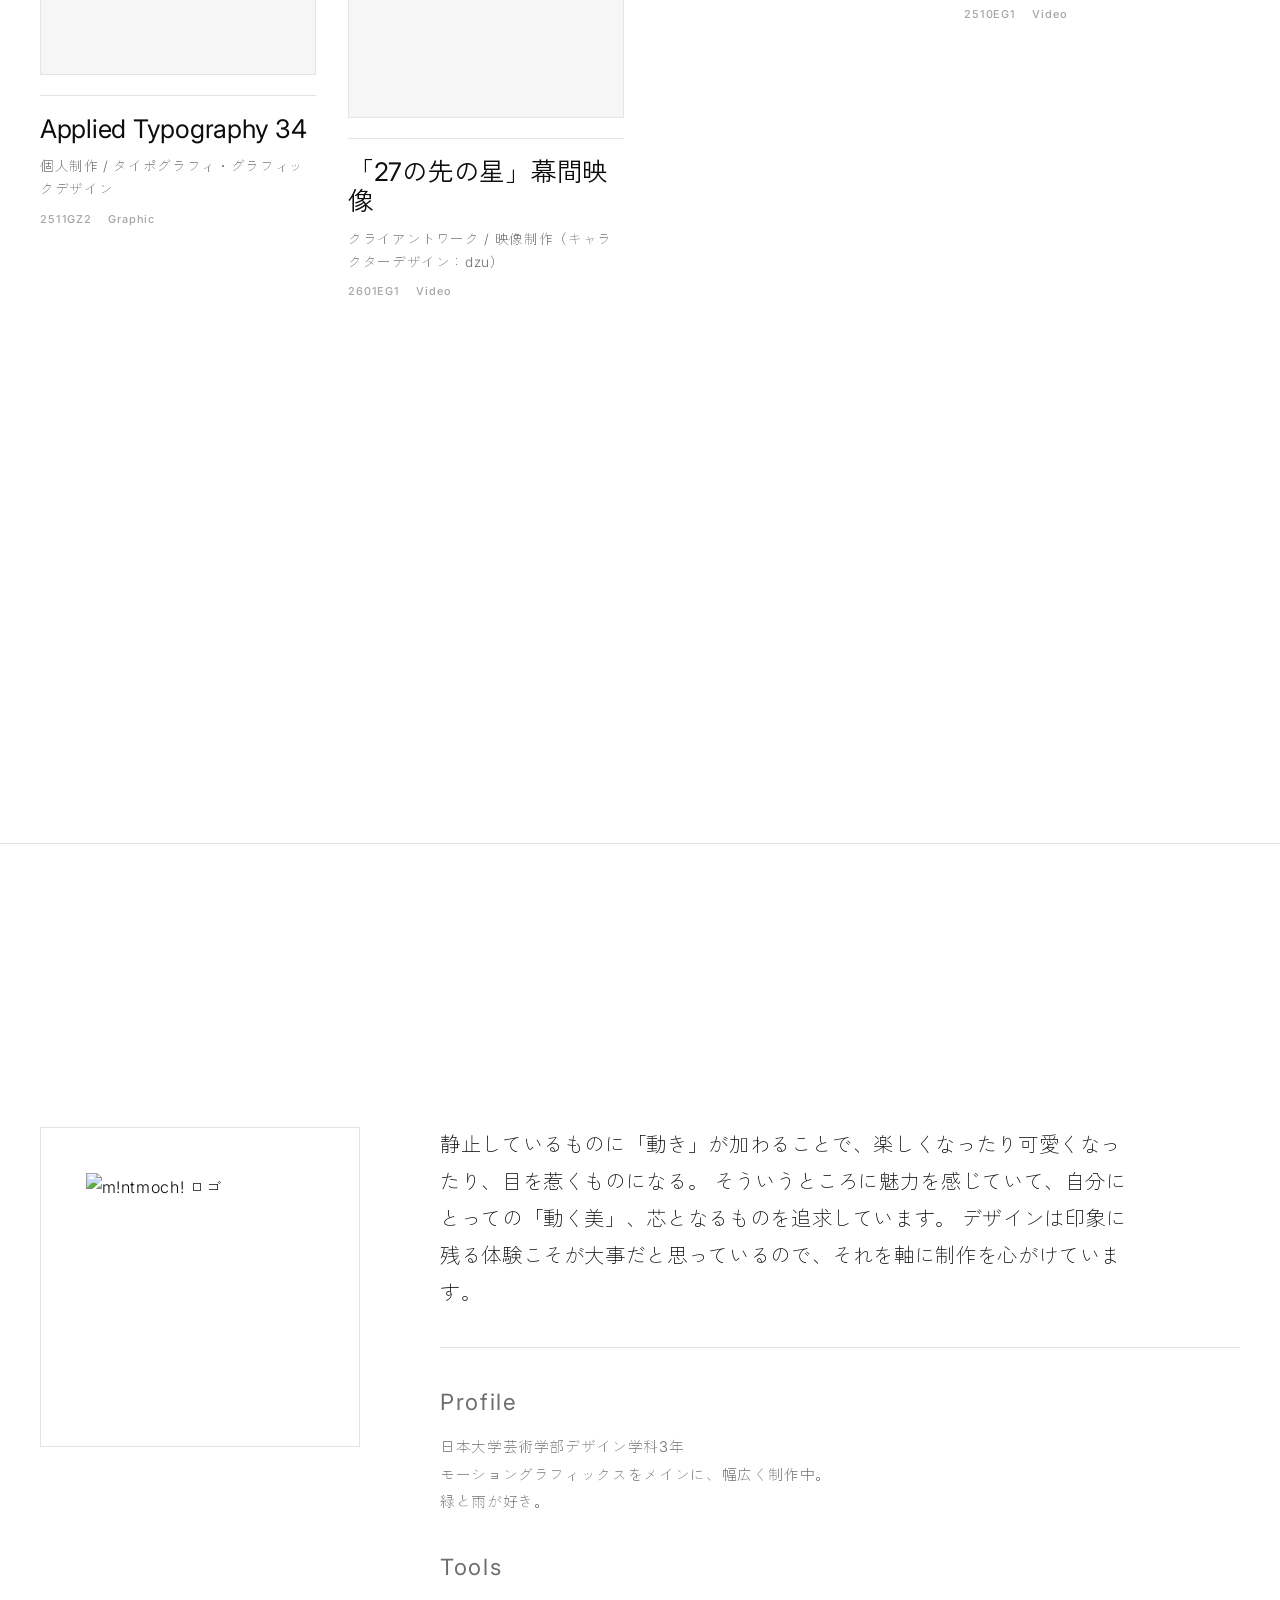
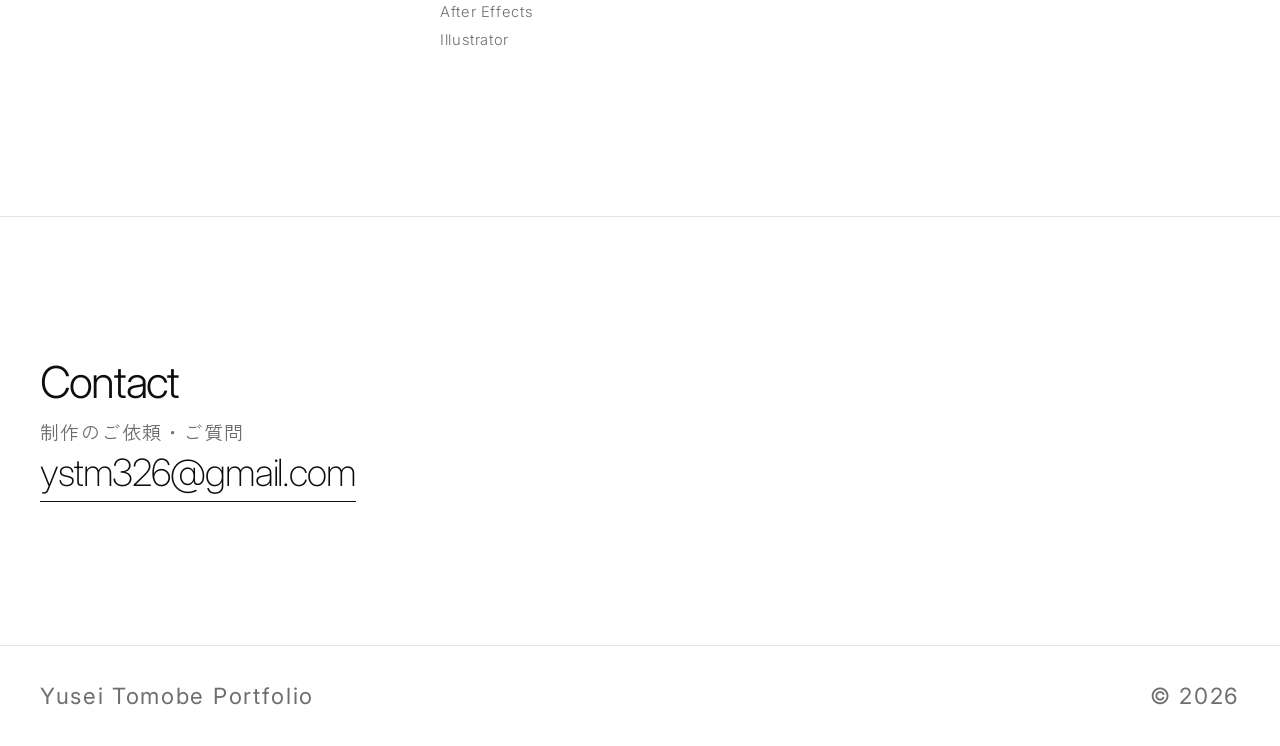
==== commit 636be723: "アカウント名の変更（ymi-g326 / web_PortFolio_ymi）に合わせ、サイト内のURLを更新 - SNSで共有したときのカード用のURL、404 の読み込み先、README の公開U" ====
--- a/index.html
+++ b/index.html
@@ -16,8 +16,8 @@
     <meta property="og:site_name" content="友部優聖 Portfolio">
     <meta property="og:title" content="Yusei Tomobe Portfolio">
     <meta property="og:description" content="友部優聖（m!ntmoch!）のポートフォリオ。制作物をまとめています。">
-    <meta property="og:url" content="https://mm-g326.github.io/Portfolio/">
-    <meta property="og:image" content="https://mm-g326.github.io/Portfolio/assets/images/og-image.jpg">
+    <meta property="og:url" content="https://ymi-g326.github.io/web_PortFolio_ymi/">
+    <meta property="og:image" content="https://ymi-g326.github.io/web_PortFolio_ymi/assets/images/og-image.jpg">
     <meta property="og:image:width" content="1200">
     <meta property="og:image:height" content="630">
     <meta name="twitter:card" content="summary_large_image">
--- a/style.css
+++ b/style.css
@@ -72,6 +72,8 @@
     --works-gap-x: 32px;
     /* 上下のカードの間 */
     --works-gap-y: 64px;
+    /* Graphic で絞り込んだときの、1行の高さの目安（画面の高さの75%を超えないように抑える） */
+    --works-row-height: 520px;
 
     /* --- Contact のメールアドレス --- */
     --contact-email-size: clamp(2.35rem, 2.2vw, 1.6rem);
@@ -592,6 +594,29 @@
     gap: var(--works-gap-x);
 }
 
+/* Video：同じ大きさのカードの格子（列の数は home.js が --grid-columns に入れる） */
+.works-grid.is-grid {
+    display: grid;
+    grid-template-columns: repeat(var(--grid-columns, 4), minmax(0, 1fr));
+    gap: var(--works-gap-y) var(--works-gap-x);
+}
+
+/* Graphic：行ごとに高さを揃える（各カードの幅は home.js が縦横比から計算して入れる） */
+.works-grid.is-rows {
+    flex-direction: column;
+    gap: var(--works-gap-y);
+}
+
+.works-row {
+    display: flex;
+    align-items: flex-start;
+    gap: var(--works-gap-x);
+}
+
+.works-row .work-item {
+    flex: none;
+}
+
 .works-col {
     flex: 1 1 0;
     min-width: 0;
@@ -1021,6 +1046,142 @@
     object-fit: cover;
 }
 
+/* 押すと拡大表示できるシーン画像（work-detail.js「2-2. シーン画像の拡大表示」） */
+button.scene-item {
+    display: block;
+    padding: 0;
+    cursor: zoom-in;
+}
+
+button.scene-item img {
+    transition: transform 0.6s var(--ease-out);
+}
+
+button.scene-item:hover img {
+    transform: scale(1.04);
+}
+
+/* --- シーン画像の拡大表示 --- */
+/* 白ベースのサイトなので、暗幕ではなく白い紗で画面を覆う */
+.scene-viewer {
+    position: fixed;
+    inset: 0;
+    z-index: 3000;
+    display: flex;
+    align-items: center;
+    justify-content: center;
+    padding: 64px 96px;
+    background-color: rgba(255, 255, 255, 0.96);
+    opacity: 0;
+    transition: opacity 0.25s var(--ease-out);
+}
+
+.scene-viewer.is-open {
+    opacity: 1;
+}
+
+.is-viewer-open {
+    overflow: hidden;
+}
+
+.scene-viewer-figure {
+    display: flex;
+    flex-direction: column;
+    align-items: center;
+    gap: 16px;
+    max-width: 100%;
+    max-height: 100%;
+    transform: scale(0.98);
+    transition: transform 0.4s var(--ease-out);
+}
+
+.scene-viewer.is-open .scene-viewer-figure {
+    transform: scale(1);
+}
+
+.scene-viewer-img {
+    max-width: 100%;
+    max-height: calc(100svh - 160px);
+    width: auto;
+    height: auto;
+    border: 1px solid var(--line);
+}
+
+.scene-viewer-count {
+    font-size: 0.75rem;
+    font-weight: 500;
+    letter-spacing: 0.08em;
+    color: var(--ink-mid);
+}
+
+.scene-viewer-btn {
+    position: absolute;
+    display: flex;
+    align-items: center;
+    justify-content: center;
+    width: 48px;
+    height: 48px;
+    padding: 0;
+    border: none;
+    background: none;
+    color: var(--ink);
+    cursor: pointer;
+    transition: opacity 0.3s ease;
+}
+
+.scene-viewer-btn:hover {
+    opacity: 0.45;
+}
+
+.scene-viewer-btn svg {
+    width: 28px;
+    height: 28px;
+}
+
+.scene-viewer-prev {
+    left: 24px;
+    top: 50%;
+    translate: 0 -50%;
+}
+
+.scene-viewer-next {
+    right: 24px;
+    top: 50%;
+    translate: 0 -50%;
+}
+
+.scene-viewer-close {
+    top: 16px;
+    right: 16px;
+}
+
+/* シーンが1枚だけのときは前後のボタンを出さない */
+.scene-viewer.is-single .scene-viewer-prev,
+.scene-viewer.is-single .scene-viewer-next {
+    display: none;
+}
+
+@media (max-width: 768px) {
+    .scene-viewer {
+        padding: 64px 16px;
+    }
+
+    .scene-viewer-prev,
+    .scene-viewer-next {
+        top: auto;
+        bottom: 16px;
+        translate: none;
+    }
+
+    .scene-viewer-prev {
+        left: 16px;
+    }
+
+    .scene-viewer-next {
+        right: 16px;
+    }
+}
+
 /* --- 平面レイアウト --- */
 /* 作品そのものを見せる場所なので、切り抜かず全体を表示する */
 .graphic-wrapper {
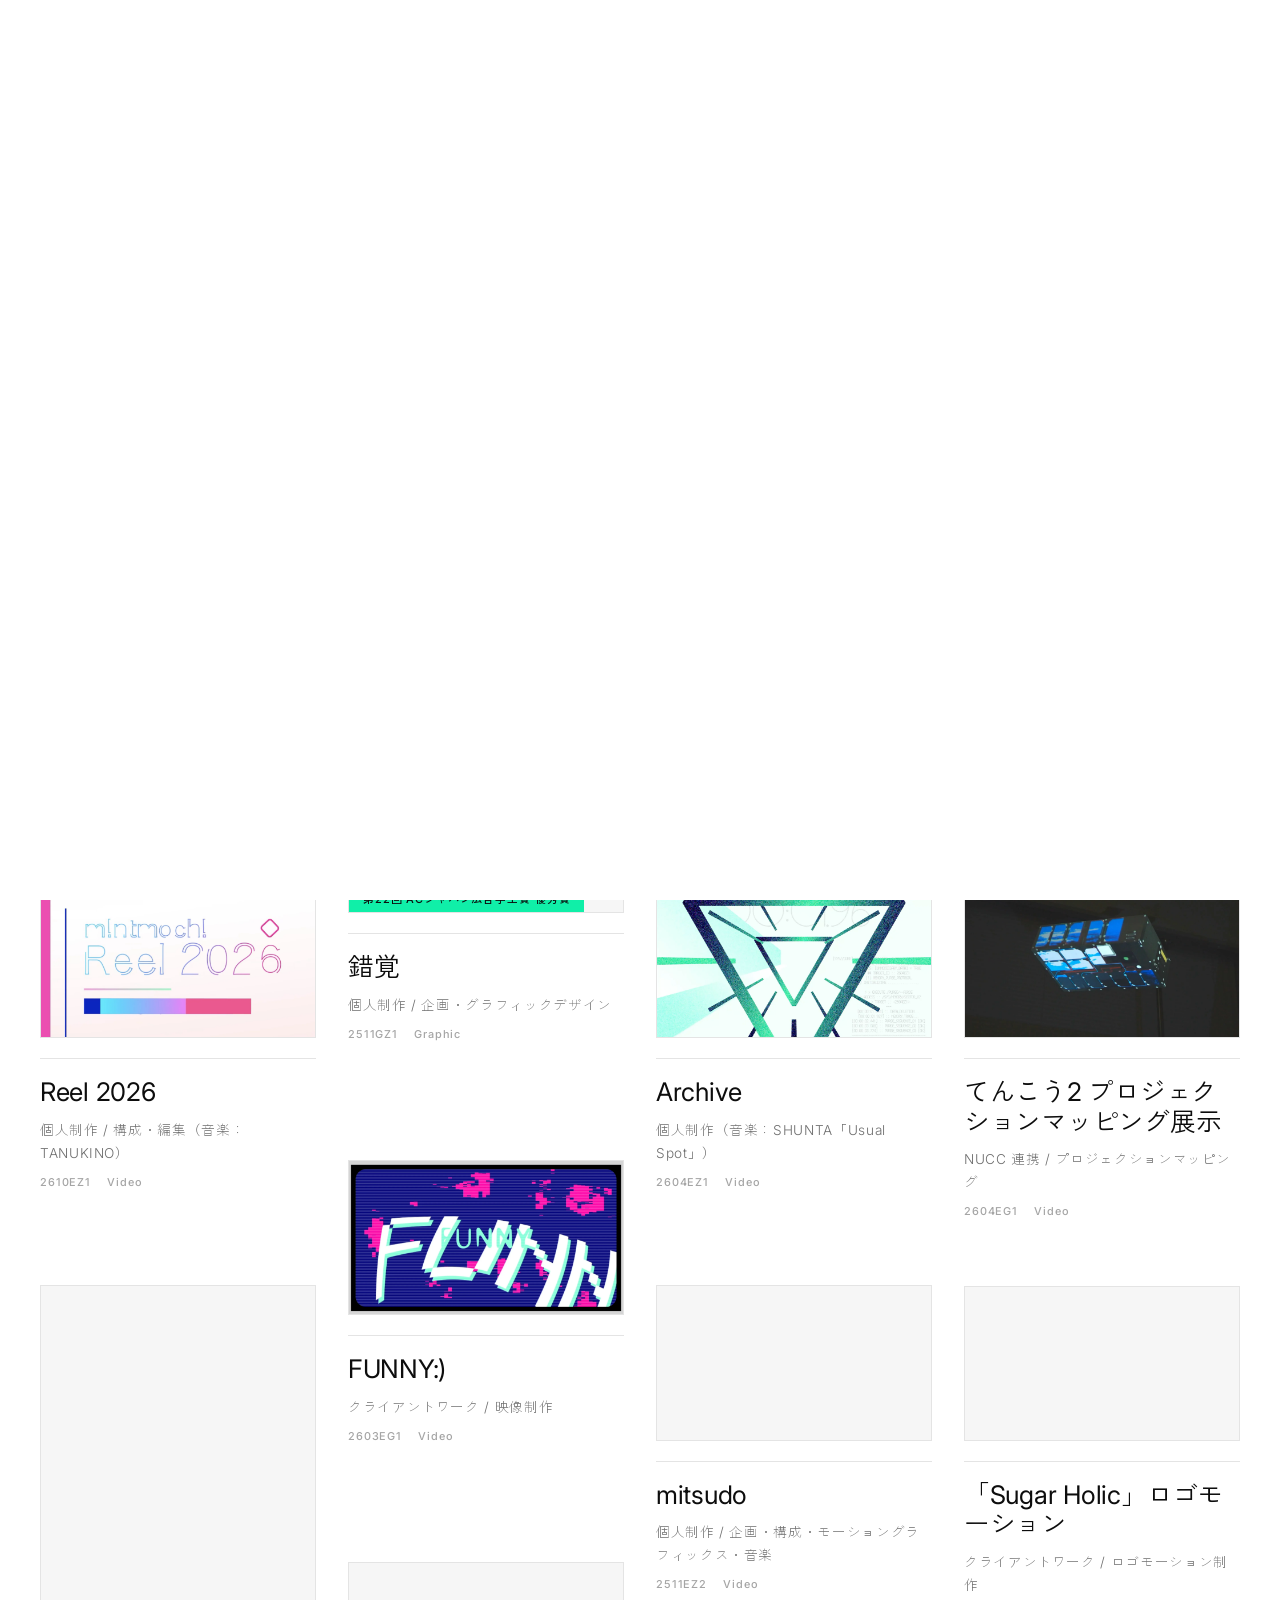
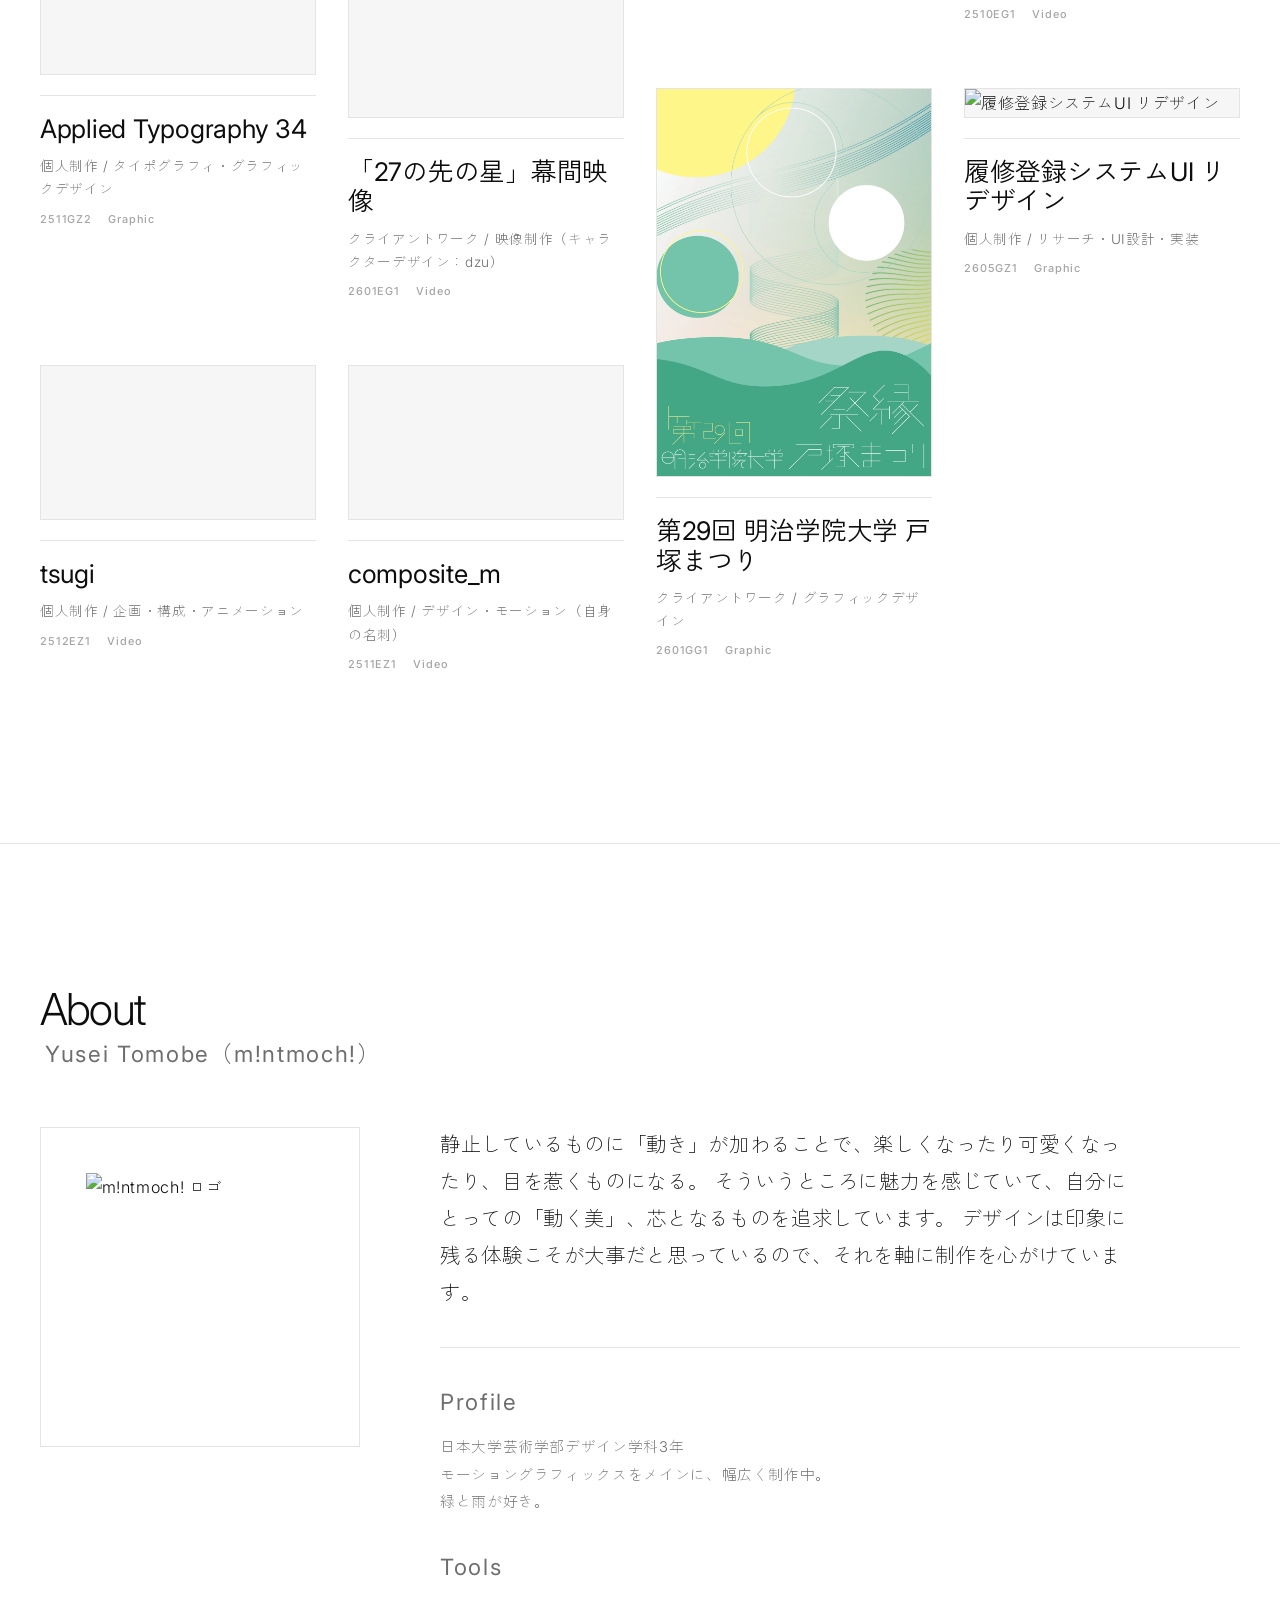
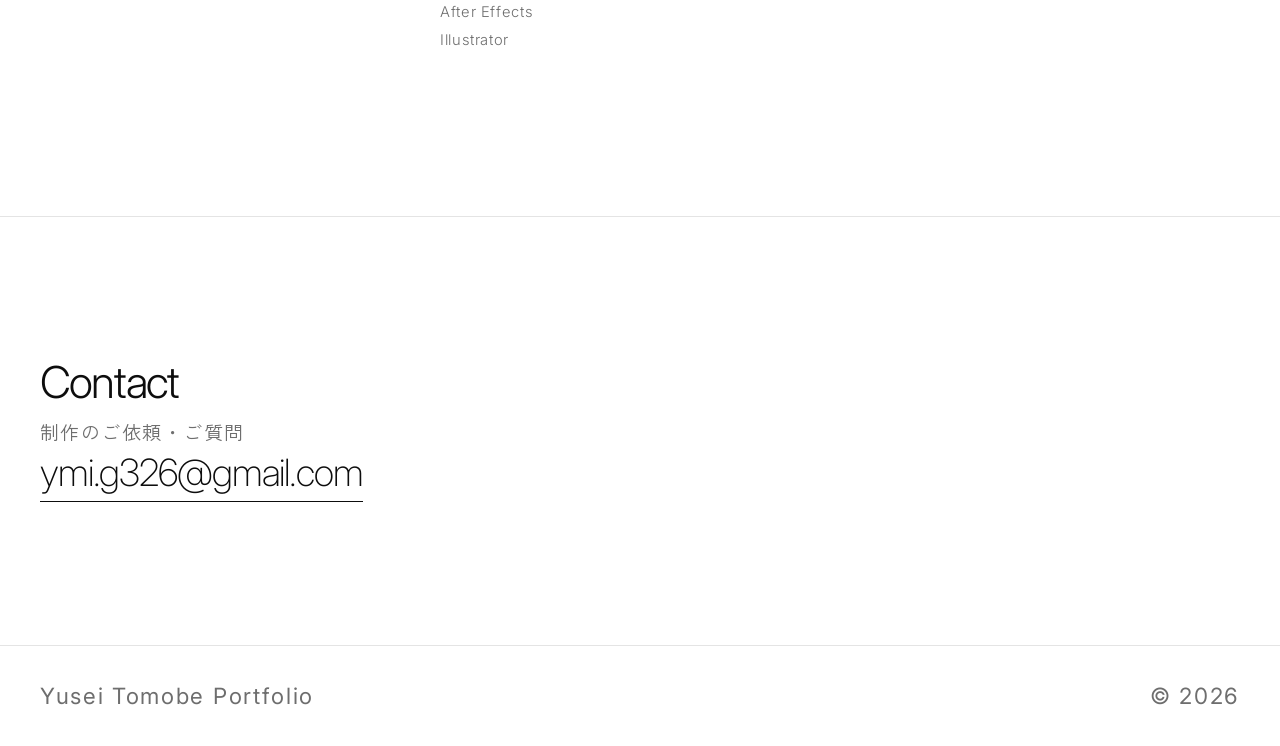
==== commit 4b2a30d7: "連絡先のメールアドレスを ymi.g326@gmail.com に変更 Co-Authored-By: Claude Opus 5.5 <noreply@anthropic.com>" ====
--- a/index.html
+++ b/index.html
@@ -163,8 +163,8 @@
                     <h2 class="section-title" data-pos="contact-title">Contact</h2>
                     <span class="label label-ja" data-pos="contact-label">制作のご依頼・ご質問</span>
                 </div>
-                <a href="mailto:ystm326@gmail.com" class="contact-email fade-on-scroll" data-pos="contact-email">
-                    ystm326@gmail.com
+                <a href="mailto:ymi.g326@gmail.com" class="contact-email fade-on-scroll" data-pos="contact-email">
+                    ymi.g326@gmail.com
                 </a>
             </div>
         </section>
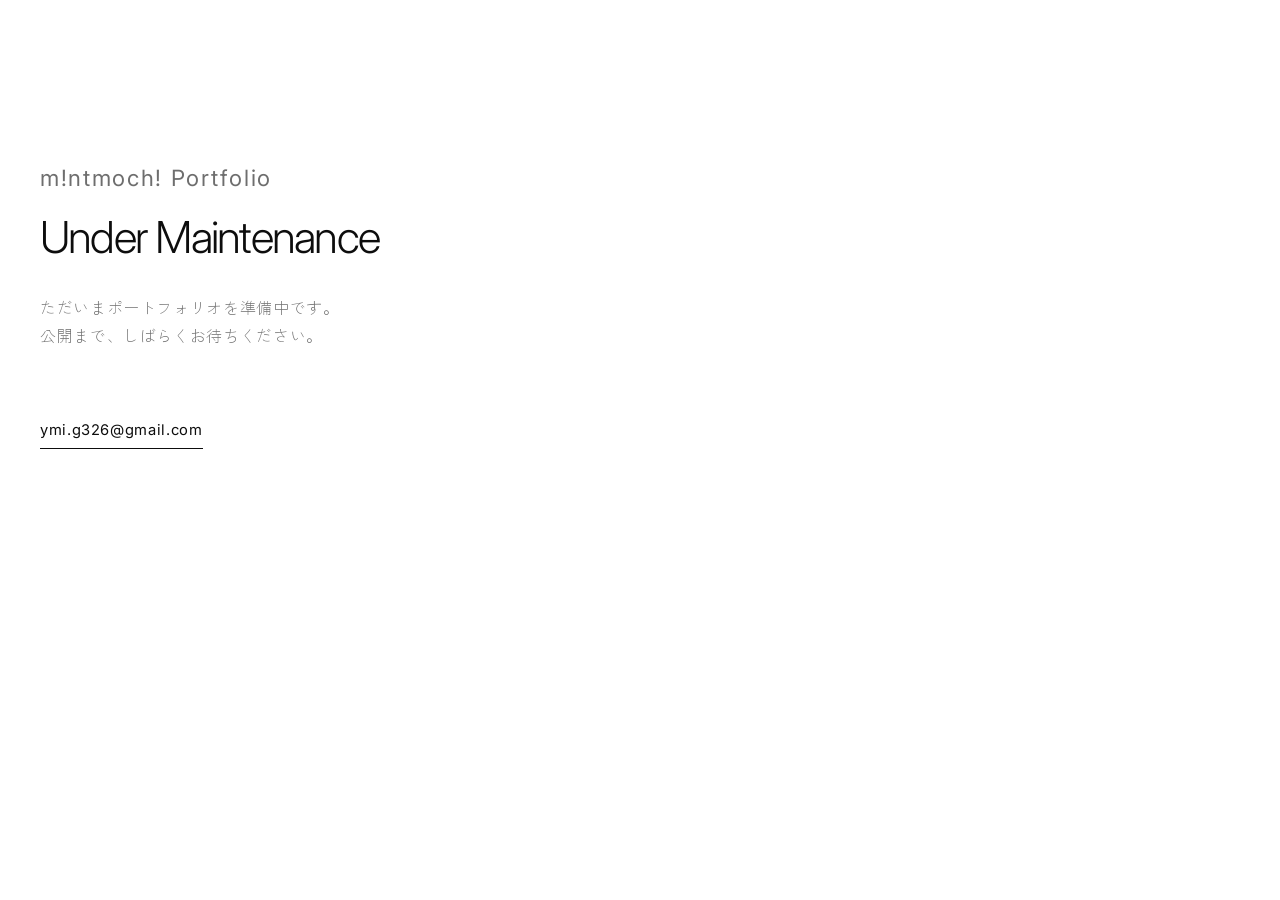
==== commit bab8d7ab: "制作が終わるまで、公開サイトにメンテナンス中のページを出す仕組みを追加 maintenance.js の ON で切り替え。localhost では常に本体が出る。 ?preview を付けて開いたブ" ====
--- a/index.html
+++ b/index.html
@@ -4,6 +4,8 @@
 <head>
     <meta charset="UTF-8">
     <meta name="viewport" content="width=device-width, initial-scale=1.0">
+    <!-- メンテナンス中の切り替え（ページを描く前に判定するため、いちばん上で読む） -->
+    <script src="maintenance.js"></script>
     <!-- 検索エンジンには載せず、URLを直接知っている人だけが見られる状態にしている -->
     <meta name="robots" content="noindex,nofollow">
 
